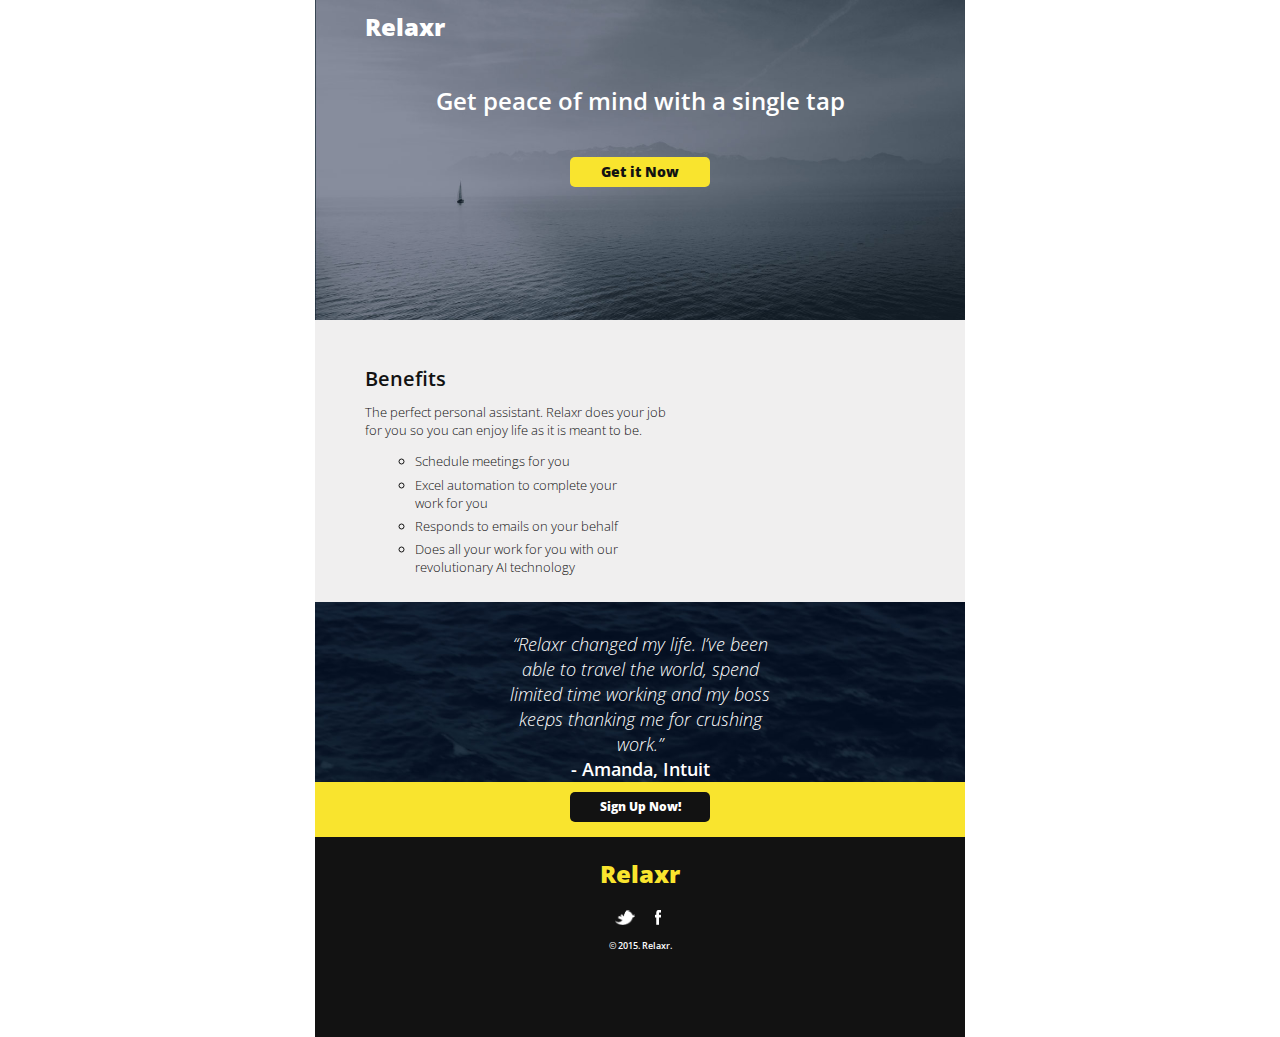
==== index.html @ c12b8740 "Merge 678881523fa422f9c70d42e2203b3034ba9e5362 into c8526a8deaacdb522e5622380064e85f7f343d3c" ====
<!DOCTYPE html>
<html lang="en">
	<head>
    	<meta charset="utf-8">
    	<meta name="description" content="Your description goes here">
    	<meta name="keywords" content="one, two, three">

		<title>Relaxr</title>

		<!-- external CSS link -->
		<link rel="stylesheet" href="css/reset.css">
		<link rel="stylesheet" href="css/style.css">
		<link href='https://fonts.googleapis.com/css?family=Open+Sans:300,300italic,600,800' rel='stylesheet' type='text/css'>

	</head>
	<body>
		<div id="container">
			<header>
				<div class="logotop">Relaxr</div>
				<div class="tagline">Get peace of mind with a single tap</div>
				<div class="yellow">Get it Now</div>
			</header>
			<main>
				<div class="benefits">Benefits</div>
				<p>The perfect personal assistant. Relaxr does your job for you so you can enjoy life as it is meant to be.</p>
				<ul>
					<li>Schedule meetings for you</li>
					<li>Excel automation to complete your work for you</li>
					<li>Responds to emails on your behalf</li>
					<li>Does all your work for you with our revolutionary AI technology</li>
				</ul>
			</div>
				<div class="testimonial">
					<div class="quote">
					“Relaxr changed my life. I’ve been able to travel the world, spend limited time working and my boss keeps thanking me for crushing work.”
					</div>
					<div class="credit">- Amanda, Intuit
					</div>
				</div>
				<div class="cta">
					<div class="endbutton">Sign Up Now!</div>
				</div>
			</main>
			<footer>
				<div class="logobottom">Relaxr</div>
				<div class="social">
					<img class="fb" src="./images/twitter.png">
					<img class="tw" src="./images/facebook.png">
				</div>
				<div class="copyright">
					&copy; 2015. Relaxr.
				</div>
			</footer>
		</div><!-- #container -->
	</body>
</html>
---- css/style.css ----
/*
Project Name: Relaxr homepage
Client: George Kokkinidis
Developer @GA in NYC
*/


/******************************************
/* SETUP
/*******************************************/

/* Box Model Hack */
* {
     -moz-box-sizing: border-box; /* Firexfox */
     -webkit-box-sizing: border-box; /* Safari/Chrome/iOS/Android */
     box-sizing: border-box; /* IE */
}

/* Clear fix hack */
.clearfix:after {
     content: ".";
     display: block;
     clear: both;
     visibility: hidden;
     line-height: 0;
     height: 0;
}

.clear {
  clear: both;
}

.alignright {
  float: right;
  padding: 0 0 10px 10px; /* note the padding around a right floated image */
}

.alignleft {
  float: left;
  padding: 0 10px 10px 0; /* note the padding around a left floated image */
}

/******************************************
/* BASE STYLES
/*******************************************/

body {
  margin: auto;
  width: 650px;
  color: #000;
  font-size: 12px;
  line-height: 1.4;
  font-family: 'Open sans', Helvetica, Arial, sans-serif;

}


/******************************************
/* LAYOUT
/*******************************************/

/* Center the container */
#container {
  width: 650px;
  margin: auto;
  height: 500px;
}

header {
width: 650px;
height: 320px;
margin: auto;
padding-top: 10px;
padding-left: 50px;
padding-right: 50px;
background: url(../images/header_bg.jpg) no-repeat center top rgb(134,141,157);
background-size: cover;
float:left;
}

.logotop {
  color: white;
  font-size: 24px;
  font-weight: 800;
  margin-bottom: 40px;
}

.tagline {
  font-size: 24px;
  font-weight: 600;
  color: white;
  text-align: center;
}

.yellow {
  height: 30px;
  width: 140px;
  padding-top: 5px;
  margin-top: 40px;
  margin-left: auto;
  margin-right: auto;
  font-size: 14px;
  font-weight: 800;
  color: #121212;
  text-align: center;
  border-radius: 5px;
  background-color: #f9e42e;
}

main {
  clear: both;
  float: left;
  padding-left: 50px;
  padding-right: 50px;
  width: 650px;
  background-color: #f0efef;
}

.benefits {
  font-weight: 600;
  font-size: 20px;
  color: #121212;
  margin-top: 45px;
}

p {
  font-weight: 300;
  font-size: 13px;
  color: #121212;
  margin-top: 10px;
  width: 320px;
}

ul {
  margin-top: 10px;
  padding-left: 50px;
  padding-right: 20px;
  list-style-type: circle;
  font-weight: 300;
  font-size: 13px;
  color: #121212;
  width: 300px;
  margin-bottom: 25px;
}

li {
  margin-bottom: 5px;
}

.testimonial {
  margin-top: 20px;
  height: 180px;
  width: 650px;
  background: url(../images/testimonial_bg.jpg) no-repeat center top rgba(134,141,157, .5);
  background-size: cover;
  clear: both;
  padding-top: 30px;
}

.quote {
  color: white;
  font-weight: 300;
  font-style: italic;
  margin-left: auto;
  margin-right: auto;
  padding-left: 180px;
  padding-right: 180px;
  font-size: 18px;
  text-align: center;
}

.credit {
  font-size: 18px;
  font-weight: 600;
  color: white;
  font-weight: 600;
  margin-left: auto;
  margin-right: auto;
  padding-left: 150px;
  padding-right: 150px;
  text-align: center;
}

.cta {
  background-color: #f9e42e;
  height: 55px;
  width: 650px;
  padding-top: 10px;
}

.endbutton {
  height: 30px;
  width: 140px;
  padding-top: 7px;
  margin-left: auto;
  margin-right: auto;
  font-size: 12px;
  font-weight: 800;
  color: white;
  text-align: center;
  border-radius: 5px;
  background-color: #121212;
}

footer {
  height: 200px;
  padding-left: 50px;
  padding-right: 50px;
  clear: both;
  background-color: #121212;
  width: 650px;
  margin-top: 0px;
  padding-top: 20px;
}

.logobottom {
  margin-top: 0px;
  color: #f9e42e;
  font-size: 24px;
  font-weight: 800;
  text-align: center;
  margin-bottom: 20px;
}

.social {
  padding-left: 250px;
  margin-bottom: 10px;
  height: 20px;
}

.fb {
  height: 15px;
  clear: both;
  float: left;
  margin-right: 20px;
}

.tw {
  height: 15px;
  float: left;
}

.copyright {
  font-size: 9px;
  font-weight: 600;
  text-align: center;
  color: white;
}

/******************************************
/* ADDITIONAL STYLES
/*******************************************/
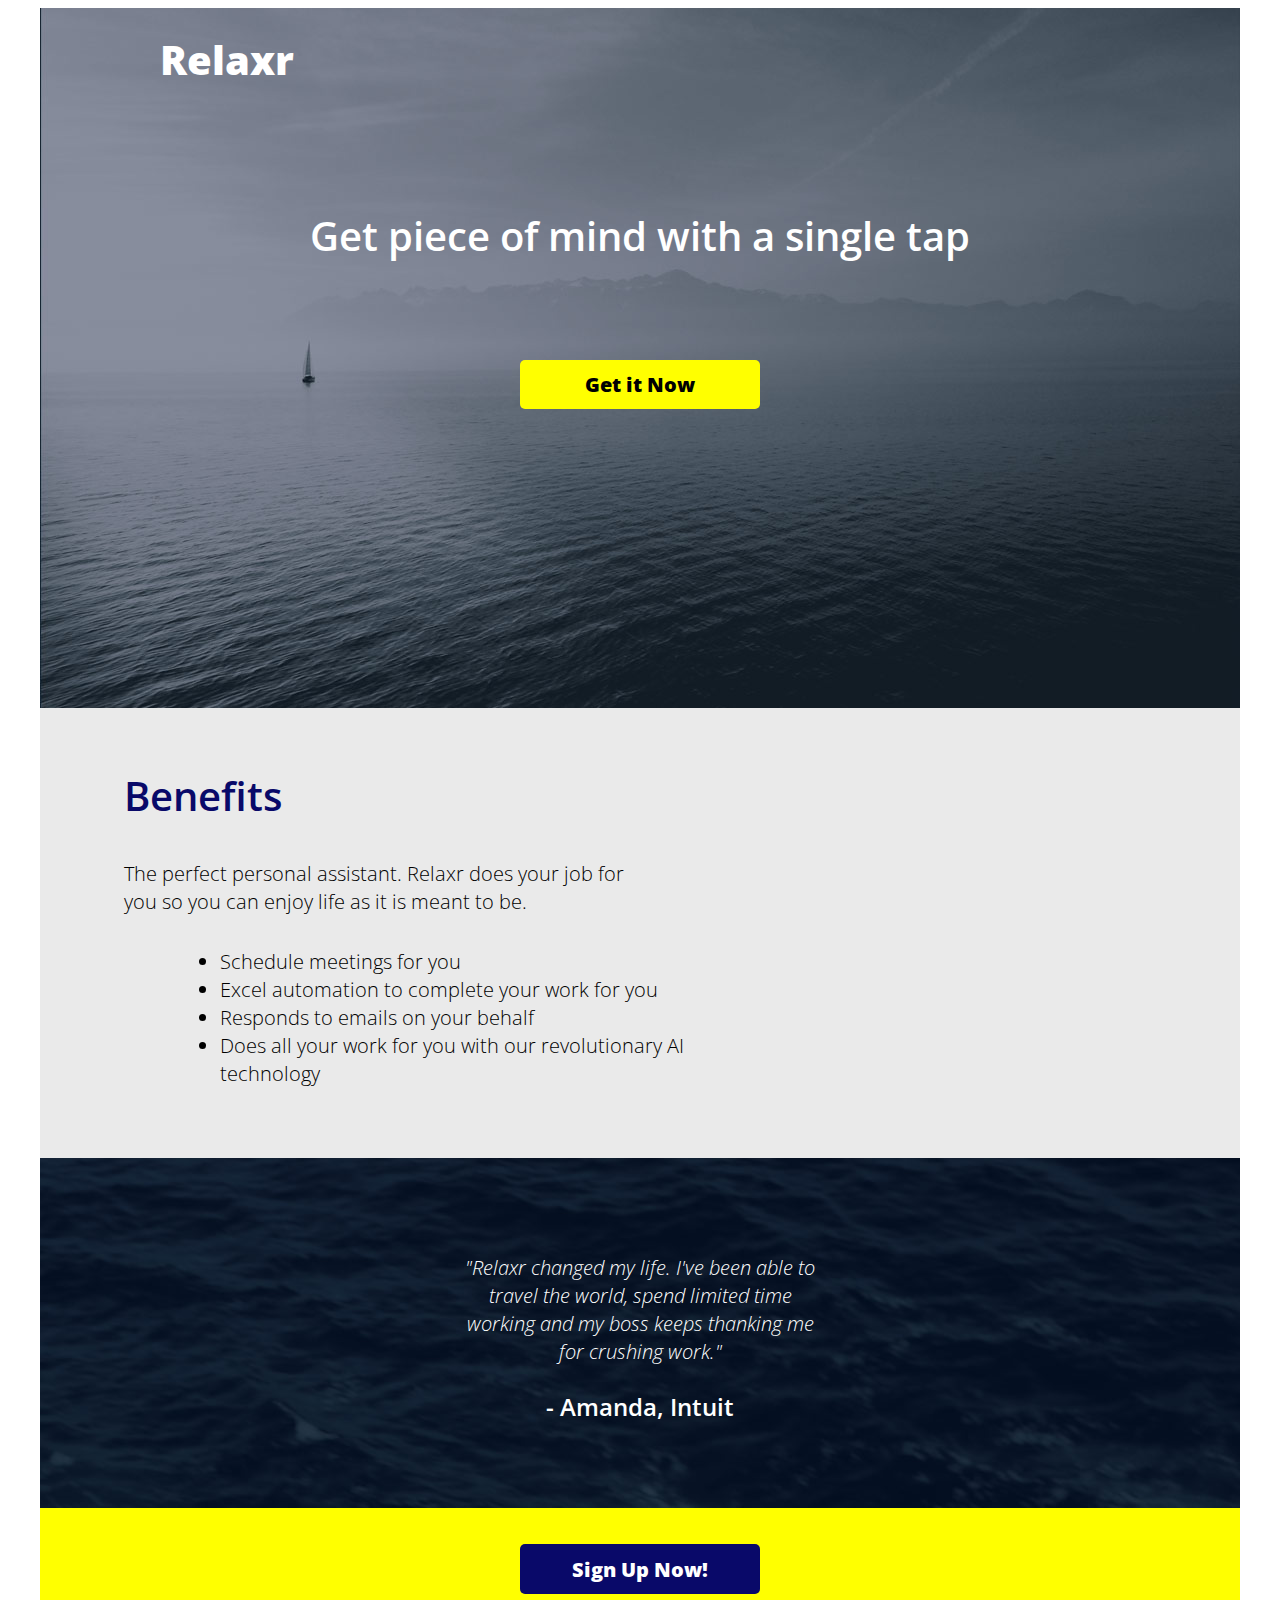
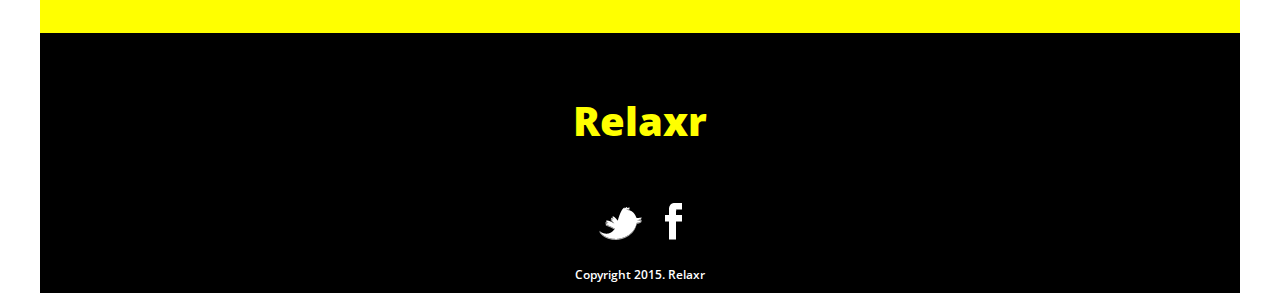
==== commit a8e9ec21: "Merge 36dce7aa01d36341e948468034448a0dd1662adb into c8526a8deaacdb522e5622380064e85f7f343d3c" ====
--- a/index.html
+++ b/index.html
@@ -1,56 +1,70 @@
 <!DOCTYPE html>
-<html lang="en">
-	<head>
-    	<meta charset="utf-8">
-    	<meta name="description" content="Your description goes here">
-    	<meta name="keywords" content="one, two, three">
+    <html>
+    <head>
+        <title>Relaxr Landing Page</title>
+        <link href='https://fonts.googleapis.com/css?family=Open+Sans:400,300,300italic,600,800' rel='stylesheet' type='text/css'>
+        <link rel="stylesheet" href="css/reset.css">
+        <link rel="stylesheet" type="text/css" href="css/style.css">
+    </head>
 
-		<title>Relaxr</title>
+    <body>
+        <div class="container">
+            
+            <div class="container1">
 
-		<!-- external CSS link -->
-		<link rel="stylesheet" href="css/reset.css">
-		<link rel="stylesheet" href="css/style.css">
-		<link href='https://fonts.googleapis.com/css?family=Open+Sans:300,300italic,600,800' rel='stylesheet' type='text/css'>
+                <header>Relaxr</header>
 
-	</head>
-	<body>
-		<div id="container">
-			<header>
-				<div class="logotop">Relaxr</div>
-				<div class="tagline">Get peace of mind with a single tap</div>
-				<div class="yellow">Get it Now</div>
-			</header>
-			<main>
-				<div class="benefits">Benefits</div>
-				<p>The perfect personal assistant. Relaxr does your job for you so you can enjoy life as it is meant to be.</p>
-				<ul>
-					<li>Schedule meetings for you</li>
-					<li>Excel automation to complete your work for you</li>
-					<li>Responds to emails on your behalf</li>
-					<li>Does all your work for you with our revolutionary AI technology</li>
-				</ul>
-			</div>
-				<div class="testimonial">
-					<div class="quote">
-					“Relaxr changed my life. I’ve been able to travel the world, spend limited time working and my boss keeps thanking me for crushing work.”
-					</div>
-					<div class="credit">- Amanda, Intuit
-					</div>
-				</div>
-				<div class="cta">
-					<div class="endbutton">Sign Up Now!</div>
-				</div>
-			</main>
-			<footer>
-				<div class="logobottom">Relaxr</div>
-				<div class="social">
-					<img class="fb" src="./images/twitter.png">
-					<img class="tw" src="./images/facebook.png">
-				</div>
-				<div class="copyright">
-					&copy; 2015. Relaxr.
-				</div>
-			</footer>
-		</div><!-- #container -->
-	</body>
+                <div class="motto">Get piece of mind with a single tap</div>
+
+                <button class="button1">Get it Now</button>
+
+            </div><!-- #container -->
+
+            <div class="container2">
+
+                <div class="title2">Benefits</div>
+
+                <div class="caption">
+                    The perfect personal assistant. Relaxr does your job for you so you can enjoy life as it is meant to be.
+                </div>
+
+                <ul>
+                    <li>Schedule meetings for you</li>
+                    <li>Excel automation to complete your work for you</li>
+                    <li>Responds to emails on your behalf</li>
+                    <li>Does all your work for you with our revolutionary AI technology</li>
+                </ul>   
+
+            </div>
+
+            <div class="container3">
+
+                <div id="quote">
+                    "Relaxr changed my life. I've been able to travel the world, spend limited time working and my boss keeps thanking me for crushing work."
+                </div>
+
+                <div class="citation">- Amanda, Intuit</div>
+
+            </div>
+
+
+            <div class="container4">
+                
+                <button class="button2">Sign Up Now!</button>
+
+            </div>
+
+            <div class="title3">Relaxr</div>
+
+            <footer>
+                <img class="logos" src="images/twitter.png">
+                <img class="logos" src="images/facebook.png">
+                <p>Copyright 2015. Relaxr</p>
+            </footer>
+
+
+
+        </div>
+
+    </body>
 </html>--- a/css/style.css
+++ b/css/style.css
@@ -1,256 +1,147 @@
-/*
-Project Name: Relaxr homepage
-Client: George Kokkinidis
-Developer @GA in NYC
-*/
-
-
-/******************************************
-/* SETUP
-/*******************************************/
-
-/* Box Model Hack */
-* {
-     -moz-box-sizing: border-box; /* Firexfox */
-     -webkit-box-sizing: border-box; /* Safari/Chrome/iOS/Android */
-     box-sizing: border-box; /* IE */
+body {
+	 font-size: 12px;
+	 line-height: 1.4;
+	 font-family: 'Open Sans', sans-serif;
 }
 
-/* Clear fix hack */
-.clearfix:after {
-     content: ".";
-     display: block;
-     clear: both;
-     visibility: hidden;
-     line-height: 0;
-     height: 0;
+.container {
+	width: 1200px;
+	margin: auto;
+/*	height: 500px;*/
 }
 
-.clear {
-  clear: both;
+.container1 {
+	background: url(../images/header_bg.jpg) no-repeat center top rgb(134,141,157);
+	/*  overflow: auto;*/
+	height: 700px;
 }
 
-.alignright {
-  float: right;
-  padding: 0 0 10px 10px; /* note the padding around a right floated image */
+header {
+	color: white;
+	font-size: 40px;
+	font-weight: 800; 
+	margin-left: 10%;
+	padding-top: 2%;
 }
 
-.alignleft {
-  float: left;
-  padding: 0 10px 10px 0; /* note the padding around a left floated image */
+.motto {
+	color: white;
+	font-size: 40px;
+	font-weight: 600; 
+	text-align: center;
+	margin-top: 10%;
 }
 
-/******************************************
-/* BASE STYLES
-/*******************************************/
+.button1 {
+	background: yellow;
+	font-size: 20px;
+	font-family: 'Open Sans', sans-serif;
+	font-weight: 800;
+	text-align: center;
+	margin-top: 8%;
+	margin-left: 40%;
+	padding: 7px 25px;
+	border: none;
+	border-radius: 5px;
+	width: 20%;
+	height: 7%;
+}
 
-body {
-  margin: auto;
-  width: 650px;
-  color: #000;
-  font-size: 12px;
-  line-height: 1.4;
-  font-family: 'Open sans', Helvetica, Arial, sans-serif;
+.container2 {
+	background-color: #EAEAEA;
+	height: 450px;
+}
 
+.title2 {
+	color: #090969;
+	font-size: 40px;
+	font-weight: 600; 
+	padding-top: 5%;
+	padding-left: 7%;	
+}
+
+.caption {
+	font-size: 20px;
+	font-weight: 300; 
+	padding-top: 3%;
+	padding-left: 7%;	
+	width: 42%;
+}
+
+ul {
+	font-size: 20px;
+	font-weight: 300; 
+	padding-top: 1%;
+	padding-left: 15%;	
+	width: 42%;
+	list-style-type: disc;
 }
 
 
-/******************************************
-/* LAYOUT
-/*******************************************/
-
-/* Center the container */
-#container {
-  width: 650px;
-  margin: auto;
-  height: 500px;
+.container3 {
+	background: url(../images/testimonial_bg.jpg) no-repeat center top rgb(134,141,157);
+	height: 350px;
 }
 
-header {
-width: 650px;
-height: 320px;
-margin: auto;
-padding-top: 10px;
-padding-left: 50px;
-padding-right: 50px;
-background: url(../images/header_bg.jpg) no-repeat center top rgb(134,141,157);
-background-size: cover;
-float:left;
+#quote {
+	color: white;
+	font-size: 20px;
+	font-weight: 300;
+	text-align: center;
+	padding-top: 8%;
+	width: 30%;
+	margin: auto;
+	font-style: italic;
 }
 
-.logotop {
-  color: white;
-  font-size: 24px;
-  font-weight: 800;
-  margin-bottom: 40px;
+.citation {
+	padding-top: 2%;
+	color: white;
+	font-size: 24px;
+	font-weight: 600;
+	margin: auto;
+	width: 30%;
+	text-align: center;
 }
 
-.tagline {
-  font-size: 24px;
-  font-weight: 600;
-  color: white;
-  text-align: center;
+.container4 {
+	background-color: yellow;
+	height: 125px;
 }
 
-.yellow {
-  height: 30px;
-  width: 140px;
-  padding-top: 5px;
-  margin-top: 40px;
-  margin-left: auto;
-  margin-right: auto;
-  font-size: 14px;
-  font-weight: 800;
-  color: #121212;
-  text-align: center;
-  border-radius: 5px;
-  background-color: #f9e42e;
+.button2 {
+	color: white;
+	background: #090969;
+	font-size: 20px;
+	font-family: 'Open Sans', sans-serif;
+	font-weight: 800;
+	text-align: center;
+	border: none;
+	border-radius: 5px;
+	width: 20%;
+	height: 40%;
+	margin: 3% 40%;
 }
 
-main {
-  clear: both;
-  float: left;
-  padding-left: 50px;
-  padding-right: 50px;
-  width: 650px;
-  background-color: #f0efef;
-}
-
-.benefits {
-  font-weight: 600;
-  font-size: 20px;
-  color: #121212;
-  margin-top: 45px;
-}
-
-p {
-  font-weight: 300;
-  font-size: 13px;
-  color: #121212;
-  margin-top: 10px;
-  width: 320px;
-}
-
-ul {
-  margin-top: 10px;
-  padding-left: 50px;
-  padding-right: 20px;
-  list-style-type: circle;
-  font-weight: 300;
-  font-size: 13px;
-  color: #121212;
-  width: 300px;
-  margin-bottom: 25px;
-}
-
-li {
-  margin-bottom: 5px;
-}
-
-.testimonial {
-  margin-top: 20px;
-  height: 180px;
-  width: 650px;
-  background: url(../images/testimonial_bg.jpg) no-repeat center top rgba(134,141,157, .5);
-  background-size: cover;
-  clear: both;
-  padding-top: 30px;
-}
-
-.quote {
-  color: white;
-  font-weight: 300;
-  font-style: italic;
-  margin-left: auto;
-  margin-right: auto;
-  padding-left: 180px;
-  padding-right: 180px;
-  font-size: 18px;
-  text-align: center;
-}
-
-.credit {
-  font-size: 18px;
-  font-weight: 600;
-  color: white;
-  font-weight: 600;
-  margin-left: auto;
-  margin-right: auto;
-  padding-left: 150px;
-  padding-right: 150px;
-  text-align: center;
-}
-
-.cta {
-  background-color: #f9e42e;
-  height: 55px;
-  width: 650px;
-  padding-top: 10px;
-}
-
-.endbutton {
-  height: 30px;
-  width: 140px;
-  padding-top: 7px;
-  margin-left: auto;
-  margin-right: auto;
-  font-size: 12px;
-  font-weight: 800;
-  color: white;
-  text-align: center;
-  border-radius: 5px;
-  background-color: #121212;
+.title3 {
+	height: 100px;
+	background-color: black;
+	color: yellow;
+	font-weight: 800;
+	font-size: 40px;
+	padding-top: 5%;
+	text-align: center;
 }
 
 footer {
-  height: 200px;
-  padding-left: 50px;
-  padding-right: 50px;
-  clear: both;
-  background-color: #121212;
-  width: 650px;
-  margin-top: 0px;
-  padding-top: 20px;
+	height: 100px;
+	background-color: black;
+/*	padding-left: 45%;*/
+	color: white;
+	font-weight: 600;
+	text-align: center;
 }
 
-.logobottom {
-  margin-top: 0px;
-  color: #f9e42e;
-  font-size: 24px;
-  font-weight: 800;
-  text-align: center;
-  margin-bottom: 20px;
+.logos {
+	margin: 10px;
 }
-
-.social {
-  padding-left: 250px;
-  margin-bottom: 10px;
-  height: 20px;
-}
-
-.fb {
-  height: 15px;
-  clear: both;
-  float: left;
-  margin-right: 20px;
-}
-
-.tw {
-  height: 15px;
-  float: left;
-}
-
-.copyright {
-  font-size: 9px;
-  font-weight: 600;
-  text-align: center;
-  color: white;
-}
-
-/******************************************
-/* ADDITIONAL STYLES
-/*******************************************/
-
-
-
-
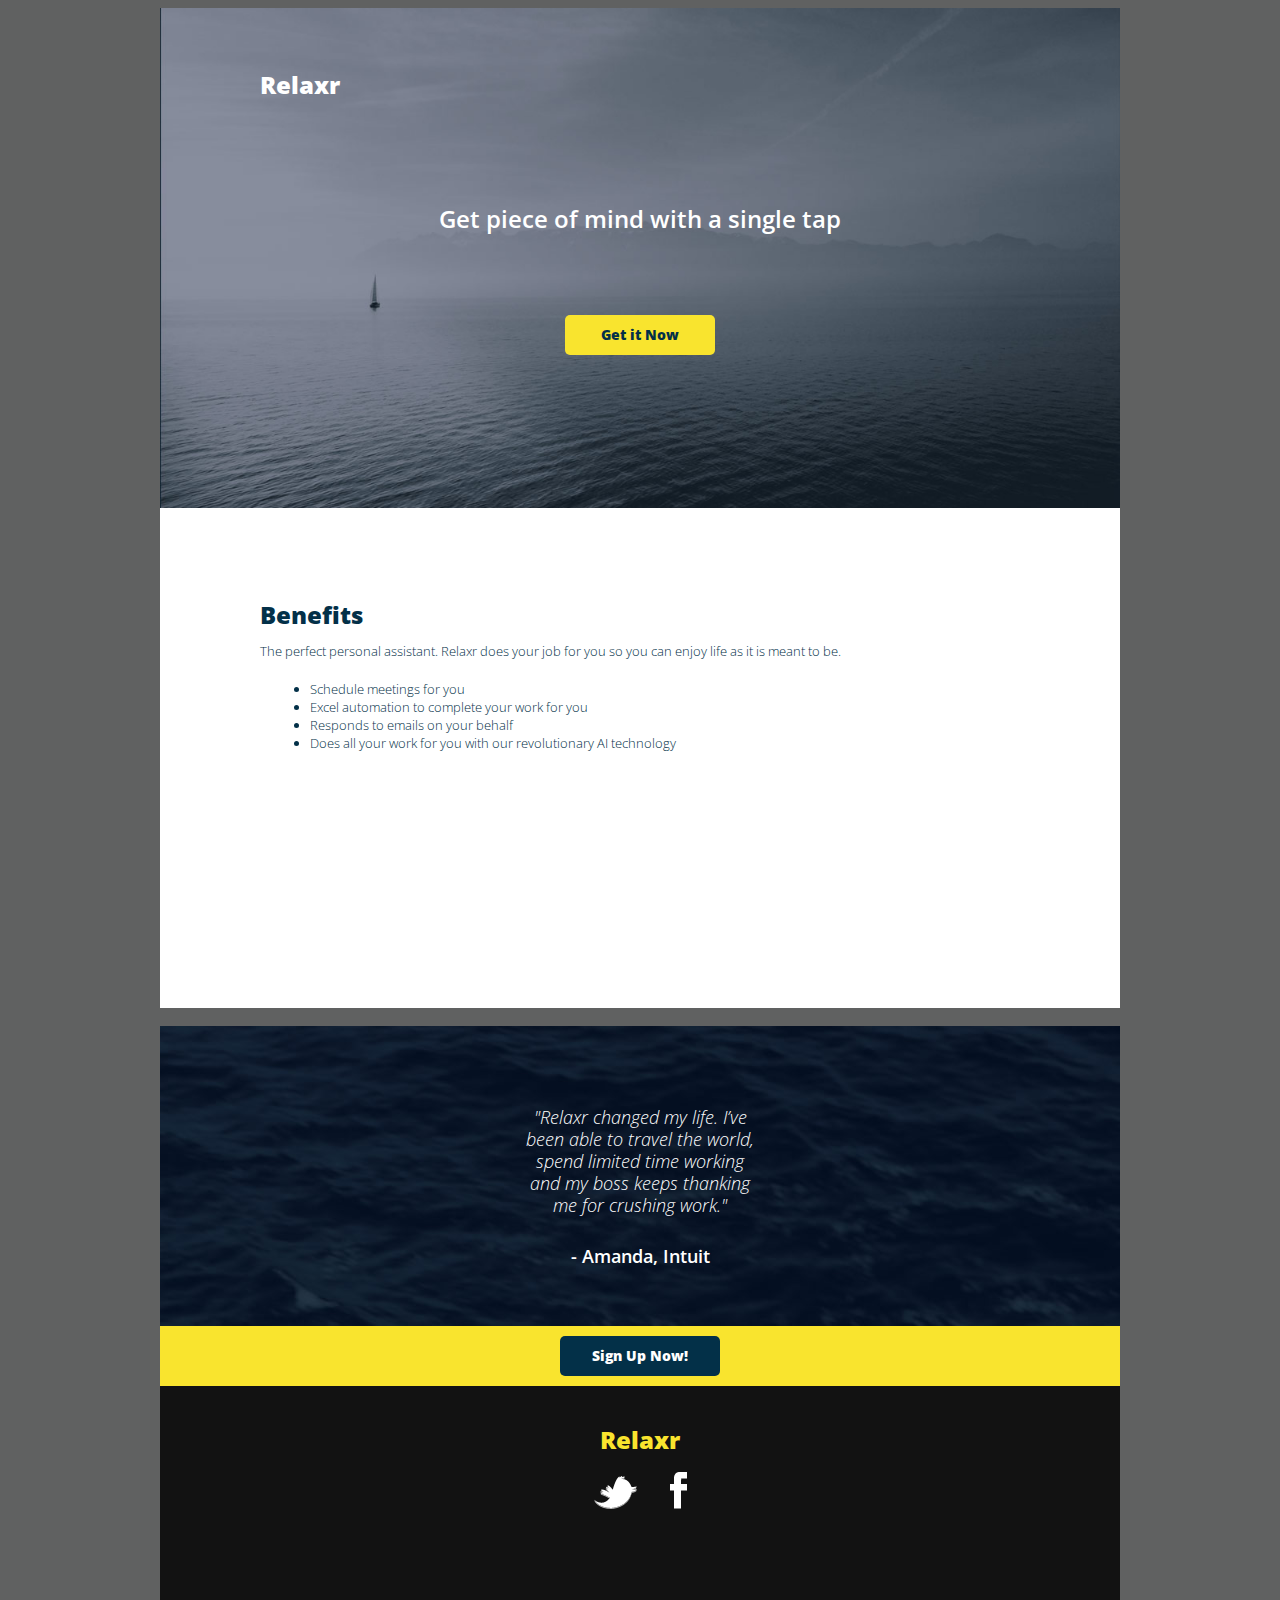
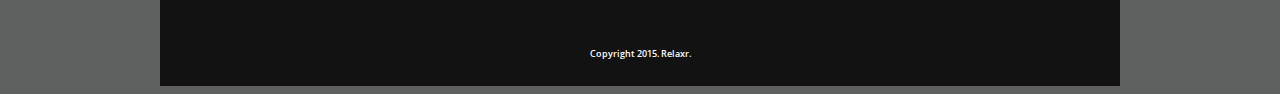
==== commit aa18354e: "don't need class container, move style to header in css" ====
--- a/index.html
+++ b/index.html
@@ -1,70 +1,65 @@
 <!DOCTYPE html>
-    <html>
-    <head>
-        <title>Relaxr Landing Page</title>
-        <link href='https://fonts.googleapis.com/css?family=Open+Sans:400,300,300italic,600,800' rel='stylesheet' type='text/css'>
-        <link rel="stylesheet" href="css/reset.css">
-        <link rel="stylesheet" type="text/css" href="css/style.css">
-    </head>
+<html lang="en">
+	<head>
+    	<meta charset="utf-8">
+    	<meta name="description" content="Your description goes here">
+    	<meta name="keywords" content="one, two, three">
 
-    <body>
-        <div class="container">
-            
-            <div class="container1">
+		<title>Blank Template</title>
 
-                <header>Relaxr</header>
+		<!-- external CSS link -->
+		<link href='https://fonts.googleapis.com/css?family=Open+Sans:light,lightitalic300,semibold,extrabold' rel='stylesheet' type='text/css'>
+		<link rel="stylesheet" href="css/reset.css">
+		<link rel="stylesheet" href="css/style.css">
 
-                <div class="motto">Get piece of mind with a single tap</div>
+	</head>
+	<body>
+		
+		<header>
+			<h1>Relaxr</h1>
+			<h2>Get piece of mind with a single tap</h2>
+			<h3>Get it Now</h3>	
+		</header>
+		
 
-                <button class="button1">Get it Now</button>
+		<div class="mid-section">
+				<h1>Benefits</h1>
+				<p>
+					The perfect personal assistant. Relaxr does your job for you so you can enjoy life as it is meant to be.
+				</p>
 
-            </div><!-- #container -->
+				<ul>
+					<li>Schedule meetings for you</li>
+					<li>Excel automation to complete your work for you</li>
+					<li>Responds to emails on your behalf</li>
+					<li>Does all your work for you with our revolutionary AI technology</li>
+				</ul>
+			</div>
 
-            <div class="container2">
-
-                <div class="title2">Benefits</div>
-
-                <div class="caption">
-                    The perfect personal assistant. Relaxr does your job for you so you can enjoy life as it is meant to be.
-                </div>
-
-                <ul>
-                    <li>Schedule meetings for you</li>
-                    <li>Excel automation to complete your work for you</li>
-                    <li>Responds to emails on your behalf</li>
-                    <li>Does all your work for you with our revolutionary AI technology</li>
-                </ul>   
-
-            </div>
-
-            <div class="container3">
-
-                <div id="quote">
-                    "Relaxr changed my life. I've been able to travel the world, spend limited time working and my boss keeps thanking me for crushing work."
-                </div>
-
-                <div class="citation">- Amanda, Intuit</div>
-
-            </div>
+		<div class="bottom-picture">
+			<p>
+				"Relaxr changed my life. I’ve been able to travel the world, spend limited time working and my boss keeps thanking me for crushing work."
+			</p>
+			<h2>- Amanda, Intuit</h2>
+		</div>
 
 
-            <div class="container4">
-                
-                <button class="button2">Sign Up Now!</button>
+		<div class="sign-up">
+				<div class="sign-up-botton">
+					Sign Up Now!	
+				</div>
+		</div>
 
-            </div>
+		<footer>
 
-            <div class="title3">Relaxr</div>
+				<h1>Relaxr</h1>
 
-            <footer>
-                <img class="logos" src="images/twitter.png">
-                <img class="logos" src="images/facebook.png">
-                <p>Copyright 2015. Relaxr</p>
-            </footer>
+				<img src="images/twitter.png" />
+				<img src="images/facebook.png" />
+				<br>
+					<p>Copyright 2015. Relaxr.<!-- &copy; Footer Goes Here -->
+			
+		</footer>
 
-
-
-        </div>
-
-    </body>
+	</body>
 </html>--- a/css/style.css
+++ b/css/style.css
@@ -1,147 +1,253 @@
+/*
+Project Name: Blank Template
+Client: Your Client
+Author: Your Name
+Developer @GA in NYC
+*/
+
+
+/******************************************
+/* SETUP
+/*******************************************/
+
+/* Box Model Hack */
+* {
+     -moz-box-sizing: border-box; /* Firexfox */
+     -webkit-box-sizing: border-box; /* Safari/Chrome/iOS/Android */
+     box-sizing: border-box; /* IE */
+}
+
+/* Clear fix hack */
+.clearfix:after {
+     content: ".";
+     display: block;
+     clear: both;
+     visibility: hidden;
+     line-height: 0;
+     height: 0;
+}
+
+.clear {
+  clear: both;
+}
+
+.alignright {
+  float: right;
+  padding: 0 0 10px 10px; /* note the padding around a right floated image */
+}
+
+.alignleft {
+  float: left;
+  padding: 0 10px 10px 0; /* note the padding around a left floated image */
+}
+
+/******************************************
+/* BASE STYLES
+/*******************************************/
+
 body {
-	 font-size: 12px;
-	 line-height: 1.4;
-	 font-family: 'Open Sans', sans-serif;
-}
-
-.container {
-	width: 1200px;
-	margin: auto;
-/*	height: 500px;*/
-}
-
-.container1 {
-	background: url(../images/header_bg.jpg) no-repeat center top rgb(134,141,157);
-	/*  overflow: auto;*/
-	height: 700px;
-}
+  color: #fff;
+  font-size: 12px;
+  line-height: 1.4;
+  font-family: 'Open Sans', sans-serif;
+  /*background: url(../images/header_bg.jpg) no-repeat center top rgb(134,141,157);
+  background-size: cover;*/
+  background-color: #606161;
+}
+
+h1 {
+  color: #fff;
+  margin: 0;
+  padding: 60px 0 80px 100px;
+  font-weight: 800;
+  font-size: 24px;
+}
+
+h2 {
+  text-align: center;
+  font-weight: 600;
+  font-size: 24px;
+}
+
+h3 {
+  color: #033048;
+  margin-top: 80px;
+  margin-left: auto;
+  margin-right: auto;
+  text-align: center;
+  font-weight: 800;
+  font-size: 14px;
+  background-color: #f9e42e;
+  width: 150px;
+  padding: 10px;
+  border-radius: 5px;
+}
+
+img {
+  padding: 15px;
+  width:;
+}
+
+div.mid-section > h1 {
+  color: #033048;
+  margin: 0;
+  padding: 90px 0 0px 100px;
+  font-weight: 800;
+  font-size: 24px;
+}
+
+div.mid-section > p {
+  color: #033048;
+  margin: 0;
+  padding: 10px 0 0px 100px;
+  font-weight: 300;
+  font-size: 13px;
+}
+
+div.mid-section > ul {
+  color: #033048;
+  margin: 0;
+  padding: 20px 0 20px 150px;
+  font-weight: 300;
+  font-size: 13px;
+}
+
+li {
+  list-style: disc;
+}
+
+div.bottom-picture > p {
+  font-weight: 300;
+  font-size: 18px;
+  font-style: italic;
+  padding: 80px 360px 0 360px;
+  line-height: 22px;
+}
+
+div.bottom-picture > h2 {
+  font-weight: 600;
+  font-size: 18px;
+  padding-top: 10px;
+}
+
+div.sign-up h3 {
+  color: #fff;
+  margin-top: 0;
+  margin-left: auto;
+  margin-right: auto;
+  text-align: center;
+  font-weight: 800;
+  font-size: 14px;
+  background-color: #033048;
+  width: 150px;
+  padding: 10px;
+  border-radius: 5px;
+}
+
+footer > h1 {
+  font-weight: 800;
+  font-size: 24px;
+  padding: 37px 0 0 0;
+  color: #f9e42e;
+}
+
+footer > p {
+  font-weight: 600;
+  font-size: 9px;
+  margin-top: 120px;
+}
+
+
+
+
+/******************************************
+/* LAYOUT
+/*******************************************/
+
+/* Center the container */
+
+/*.container {
+  background: url(../images/header_bg.jpg) no-repeat center top rgb(134,141,157);
+  background-size: cover;
+  width: 960px;
+  margin: auto;
+  height: 500px;
+
+  /*width: 100%;
+  margin: 0;
+  height: 700px;
+}*/
 
 header {
-	color: white;
-	font-size: 40px;
-	font-weight: 800; 
-	margin-left: 10%;
-	padding-top: 2%;
-}
-
-.motto {
-	color: white;
-	font-size: 40px;
-	font-weight: 600; 
-	text-align: center;
-	margin-top: 10%;
-}
-
-.button1 {
-	background: yellow;
-	font-size: 20px;
-	font-family: 'Open Sans', sans-serif;
-	font-weight: 800;
-	text-align: center;
-	margin-top: 8%;
-	margin-left: 40%;
-	padding: 7px 25px;
-	border: none;
-	border-radius: 5px;
-	width: 20%;
-	height: 7%;
-}
-
-.container2 {
-	background-color: #EAEAEA;
-	height: 450px;
-}
-
-.title2 {
-	color: #090969;
-	font-size: 40px;
-	font-weight: 600; 
-	padding-top: 5%;
-	padding-left: 7%;	
-}
-
-.caption {
-	font-size: 20px;
-	font-weight: 300; 
-	padding-top: 3%;
-	padding-left: 7%;	
-	width: 42%;
-}
-
-ul {
-	font-size: 20px;
-	font-weight: 300; 
-	padding-top: 1%;
-	padding-left: 15%;	
-	width: 42%;
-	list-style-type: disc;
-}
-
-
-.container3 {
-	background: url(../images/testimonial_bg.jpg) no-repeat center top rgb(134,141,157);
-	height: 350px;
-}
-
-#quote {
-	color: white;
-	font-size: 20px;
-	font-weight: 300;
-	text-align: center;
-	padding-top: 8%;
-	width: 30%;
-	margin: auto;
-	font-style: italic;
-}
-
-.citation {
-	padding-top: 2%;
-	color: white;
-	font-size: 24px;
-	font-weight: 600;
-	margin: auto;
-	width: 30%;
-	text-align: center;
-}
-
-.container4 {
-	background-color: yellow;
-	height: 125px;
-}
-
-.button2 {
-	color: white;
-	background: #090969;
-	font-size: 20px;
-	font-family: 'Open Sans', sans-serif;
-	font-weight: 800;
-	text-align: center;
-	border: none;
-	border-radius: 5px;
-	width: 20%;
-	height: 40%;
-	margin: 3% 40%;
-}
-
-.title3 {
-	height: 100px;
-	background-color: black;
-	color: yellow;
-	font-weight: 800;
-	font-size: 40px;
-	padding-top: 5%;
-	text-align: center;
+  background: url(../images/header_bg.jpg) no-repeat center top rgb(134,141,157);
+  background-size: cover;
+  width: 960px;
+  margin: auto;
+  height: 500px;
 }
 
 footer {
-	height: 100px;
-	background-color: black;
-/*	padding-left: 45%;*/
-	color: white;
-	font-weight: 600;
-	text-align: center;
-}
-
-.logos {
-	margin: 10px;
-}
+  text-align: center;
+  background-color: #121212;
+  width: 960px;
+  height: 300px;
+  margin: auto;
+}
+
+.mid-section {
+  width: 960px;
+  height: 500px;
+  margin: auto;
+  background-color: #fff;
+}
+
+.bottom-picture {
+  width: 960px;
+  height: 300px;
+  margin: auto;
+  background: url(../images/testimonial_bg.jpg) no-repeat center top rgb(134,141,157);
+  font-weight: italic 300; 
+  text-align: center;
+  font-weight: 600;
+  font-size: 24px;
+}
+
+.sign-up {
+  width: 960px;
+  height: 60px;
+  margin-right: auto;
+  margin-left: auto;
+  background-color: #f9e42e;
+  overflow: auto;
+}
+
+.sign-up-botton {
+  color: #fff;
+  width: 160px;
+  height: 40px;
+  margin-top: 10px;
+  padding-top: 10px;
+  margin-left: auto;
+  margin-right: auto;
+  font-weight: 800;
+  font-size: 14px;
+  background-color: #033048;
+  border-radius: 5px;
+  text-align: center;
+}
+
+/*.footer {
+  text-align: center;
+  background-color: #121212;
+  width: 960px;
+  height: 300px;
+  margin: auto;
+}*/
+
+/******************************************
+/* ADDITIONAL STYLES
+/*******************************************/
+
+
+
+
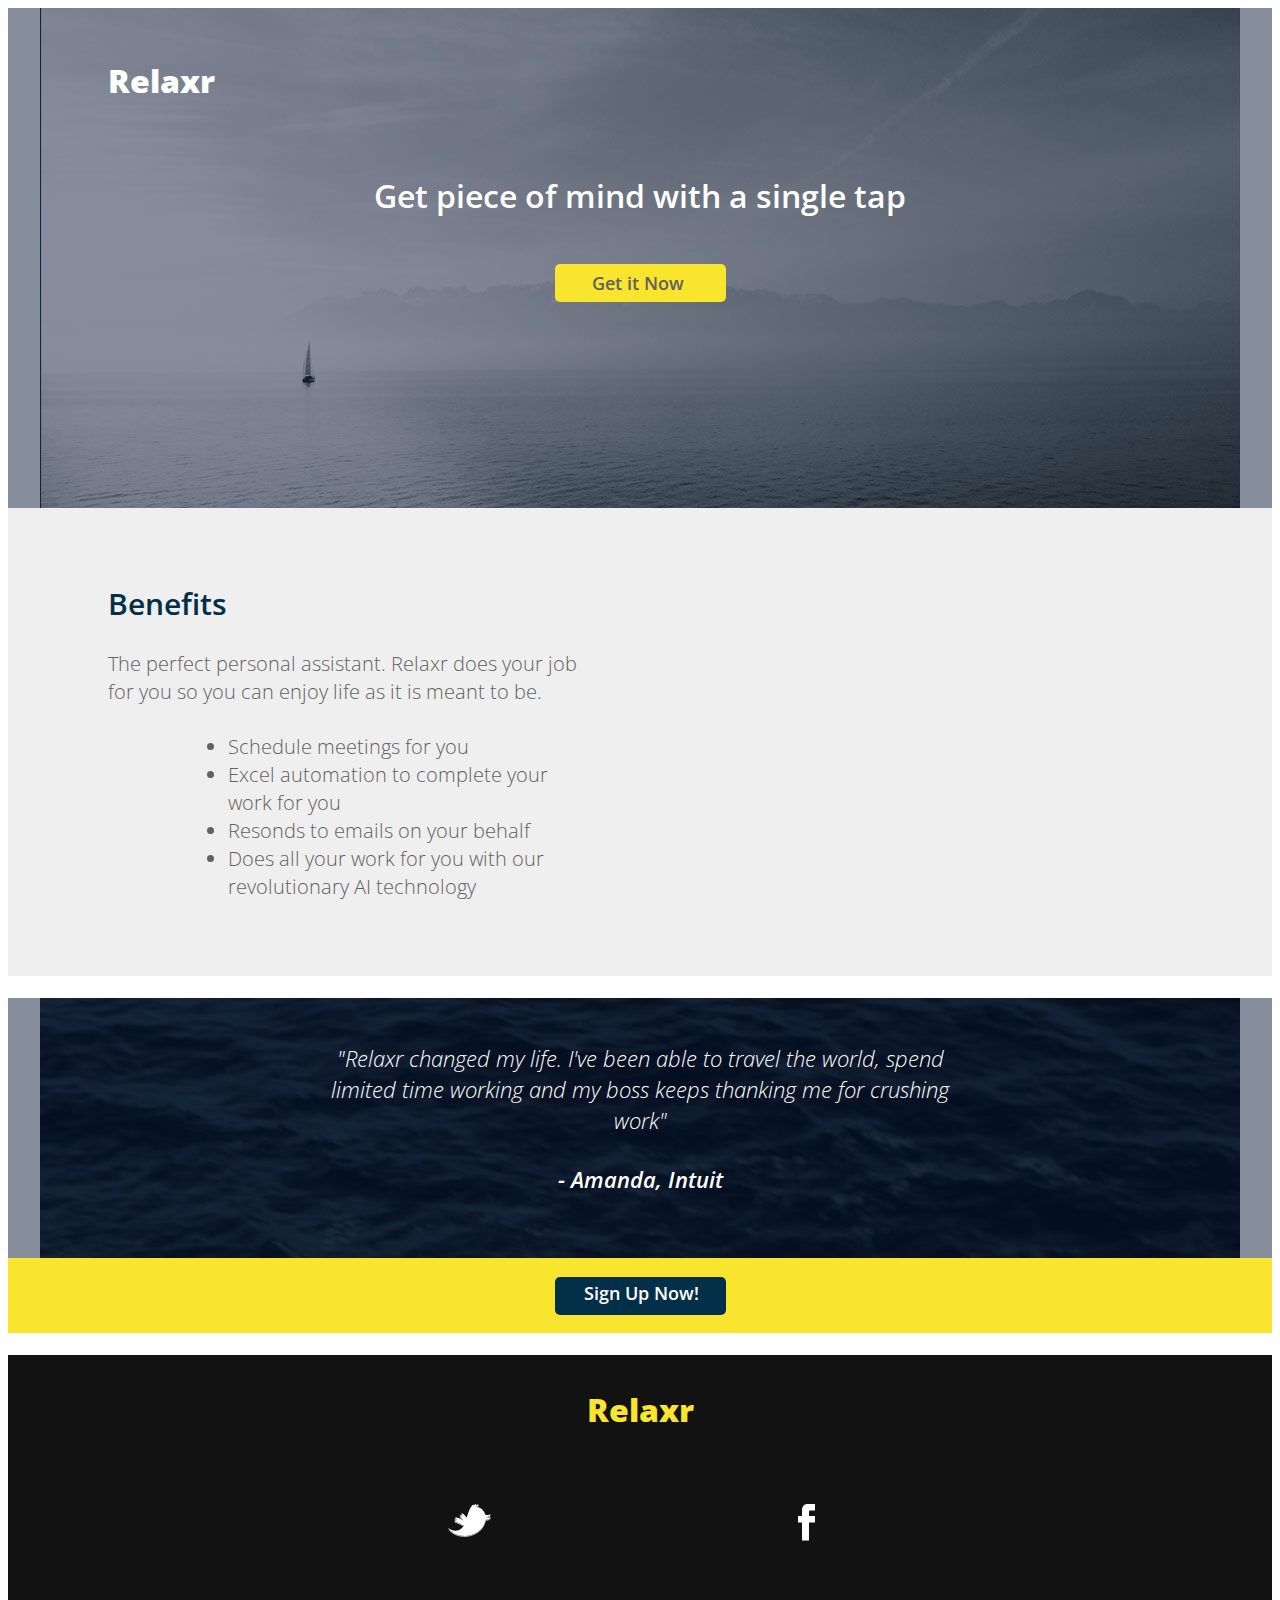
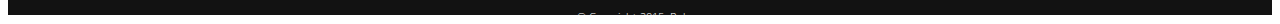
==== commit 94397ad2: "Merge ee851757fbed8412f90c186f0df9537f2557b4bd into c8526a8deaacdb522e5622380064e85f7f343d3c" ====
--- a/index.html
+++ b/index.html
@@ -2,64 +2,55 @@
 <html lang="en">
 	<head>
     	<meta charset="utf-8">
-    	<meta name="description" content="Your description goes here">
+    	<meta name="description" content="Relaxr Landing Page">
     	<meta name="keywords" content="one, two, three">
 
-		<title>Blank Template</title>
+		<title>Relaxr</title>
 
 		<!-- external CSS link -->
-		<link href='https://fonts.googleapis.com/css?family=Open+Sans:light,lightitalic300,semibold,extrabold' rel='stylesheet' type='text/css'>
+		<link href='https://fonts.googleapis.com/css?family=Open+Sans:800,300,300italic,600' rel='stylesheet' type='text/css'>
 		<link rel="stylesheet" href="css/reset.css">
 		<link rel="stylesheet" href="css/style.css">
 
 	</head>
 	<body>
-		
-		<header>
-			<h1>Relaxr</h1>
-			<h2>Get piece of mind with a single tap</h2>
-			<h3>Get it Now</h3>	
-		</header>
-		
-
-		<div class="mid-section">
+		<div id="container">
+			<header>
+				<h1>Relaxr</h1>
+				<h2>Get piece of mind with a single tap</h2>
+				<div class="getitnow">
+				Get it Now
+				</div>
+			</header>
+			<div class="benefits">
 				<h1>Benefits</h1>
-				<p>
-					The perfect personal assistant. Relaxr does your job for you so you can enjoy life as it is meant to be.
-				</p>
-
+				<p>The perfect personal assistant. Relaxr does your job for you so you can enjoy life as it is meant to be.</p>
 				<ul>
 					<li>Schedule meetings for you</li>
 					<li>Excel automation to complete your work for you</li>
-					<li>Responds to emails on your behalf</li>
+					<li>Resonds to emails on your behalf</li>
 					<li>Does all your work for you with our revolutionary AI technology</li>
 				</ul>
 			</div>
-
-		<div class="bottom-picture">
-			<p>
-				"Relaxr changed my life. I’ve been able to travel the world, spend limited time working and my boss keeps thanking me for crushing work."
-			</p>
-			<h2>- Amanda, Intuit</h2>
-		</div>
-
-
-		<div class="sign-up">
-				<div class="sign-up-botton">
-					Sign Up Now!	
+			<div class="testimonial">
+				<p id="testi">
+					"Relaxr changed my life. I've been able to travel the world, spend limited time working and my boss keeps thanking me for crushing work"
+				</p>
+				<p class="amanda">
+					- Amanda, Intuit
+				</p>
+			</div>
+			<div class="yellowpart">
+				<div class="signupbutton">
+					Sign Up Now!
 				</div>
-		</div>
-
-		<footer>
-
+			</div>
+			<footer>
 				<h1>Relaxr</h1>
-
-				<img src="images/twitter.png" />
-				<img src="images/facebook.png" />
-				<br>
-					<p>Copyright 2015. Relaxr.<!-- &copy; Footer Goes Here -->
-			
-		</footer>
-
+				<img src="images/twitter.png" class="twitter">
+				<img src="images/facebook.png" class="facebook">
+				<h4>&copy; Copyright 2015. Relaxr.</h4>
+			</footer>
+		</div><!-- #container -->
 	</body>
 </html>--- a/css/style.css
+++ b/css/style.css
@@ -1,7 +1,7 @@
 /*
-Project Name: Blank Template
-Client: Your Client
-Author: Your Name
+Project Name: Relaxr Landing Page
+Client: Relaxr
+Author: Kevin Riehl
 Developer @GA in NYC
 */
 
@@ -46,118 +46,13 @@
 /*******************************************/
 
 body {
-  color: #fff;
-  font-size: 12px;
-  line-height: 1.4;
-  font-family: 'Open Sans', sans-serif;
-  /*background: url(../images/header_bg.jpg) no-repeat center top rgb(134,141,157);
-  background-size: cover;*/
-  background-color: #606161;
-}
-
-h1 {
-  color: #fff;
-  margin: 0;
-  padding: 60px 0 80px 100px;
-  font-weight: 800;
-  font-size: 24px;
-}
-
-h2 {
-  text-align: center;
-  font-weight: 600;
-  font-size: 24px;
-}
-
-h3 {
-  color: #033048;
-  margin-top: 80px;
-  margin-left: auto;
-  margin-right: auto;
-  text-align: center;
-  font-weight: 800;
-  font-size: 14px;
-  background-color: #f9e42e;
-  width: 150px;
-  padding: 10px;
-  border-radius: 5px;
-}
-
-img {
-  padding: 15px;
-  width:;
-}
-
-div.mid-section > h1 {
-  color: #033048;
-  margin: 0;
-  padding: 90px 0 0px 100px;
-  font-weight: 800;
-  font-size: 24px;
-}
-
-div.mid-section > p {
-  color: #033048;
-  margin: 0;
-  padding: 10px 0 0px 100px;
-  font-weight: 300;
-  font-size: 13px;
-}
-
-div.mid-section > ul {
-  color: #033048;
-  margin: 0;
-  padding: 20px 0 20px 150px;
-  font-weight: 300;
-  font-size: 13px;
-}
-
-li {
-  list-style: disc;
-}
-
-div.bottom-picture > p {
-  font-weight: 300;
-  font-size: 18px;
-  font-style: italic;
-  padding: 80px 360px 0 360px;
-  line-height: 22px;
-}
-
-div.bottom-picture > h2 {
-  font-weight: 600;
-  font-size: 18px;
-  padding-top: 10px;
-}
-
-div.sign-up h3 {
-  color: #fff;
-  margin-top: 0;
-  margin-left: auto;
-  margin-right: auto;
-  text-align: center;
-  font-weight: 800;
-  font-size: 14px;
-  background-color: #033048;
-  width: 150px;
-  padding: 10px;
-  border-radius: 5px;
-}
-
-footer > h1 {
-  font-weight: 800;
-  font-size: 24px;
-  padding: 37px 0 0 0;
-  color: #f9e42e;
-}
-
-footer > p {
-  font-weight: 600;
-  font-size: 9px;
-  margin-top: 120px;
-}
-
-
+     color: #000;
+     font-size: 12px;
+     line-height: 1.4;
+     font-family: "Open Sans", Arial, sans-serif;
+
+
+}
 
 
 /******************************************
@@ -165,84 +60,153 @@
 /*******************************************/
 
 /* Center the container */
-
-/*.container {
-  background: url(../images/header_bg.jpg) no-repeat center top rgb(134,141,157);
-  background-size: cover;
+.container {
   width: 960px;
   margin: auto;
   height: 500px;
-
-  /*width: 100%;
-  margin: 0;
-  height: 700px;
-}*/
+}
 
 header {
+  padding: 30px 100px 0px 100px;
   background: url(../images/header_bg.jpg) no-repeat center top rgb(134,141,157);
-  background-size: cover;
-  width: 960px;
+  height: 500px;
+}
+
+header h1 {
+  font-size: 32px;
+  font-weight: 800;
+  color: white;
+}
+
+header h2 {
+  font-size: 32px;
+  font-weight: 600;
+  text-align: center;
+  margin-top: 70px;
+  color: white;
+}
+
+.getitnow {
   margin: auto;
-  height: 500px;
+  margin-top: 45px;
+  font-weight: 600;
+  font-size: 18px;
+  color: #606161;
+  border-radius: 5px;
+  width: 171px;
+  height: 38px;
+  background-color: #f9e42e;
+  padding: 7px 5px 15px 37px;
+}
+
+.benefits {
+  clear: both;
+  background-color: #f0efef;
+  padding: 55px 100px 55px 100px;
+}
+
+.benefits h1 {
+  font-weight: 600;
+  font-size: 30px;
+  color: #033048;
+  margin-bottom: 25px;
+}
+
+.benefits p {
+  font-weight: 300;
+  color: #606161;
+  font-size: 20px;
+  margin-bottom: 27px;
+  width: 490px;
+
+}
+
+ul {
+  list-style: inherit;
+  color: #606161;
+  font-size: 20px;
+  font-weight: 300;
+  margin-left: 80px;
+  width: 360px;
+}
+
+.testimonial {
+  clear: both;
+  background: url(../images/testimonial_bg.jpg) no-repeat center top rgb(134,141,157);
+  height: 260px;
+  width: 100%;
+}
+
+#testi {
+  font-weight: 300;
+  font-style: italic;
+  color: white;
+  font-size: 22px;
+  text-align: center;
+  padding: 45px 320px 1px 320px;
+}
+
+.amanda {
+  font-weight: 300;
+  font-style: italic;
+  color: white;
+  font-size: 22px;
+  text-align: center;
+  padding: 6px 320px 1px 320px;
+  font-weight: 600;
+}
+
+.yellowpart {
+  clear: both;
+  height: 75px;
+  background-color: #f9e42e;
+  padding: 19px;
+}
+
+.signupbutton {
+  margin: auto;
+  font-weight: 600;
+  font-size: 18px;
+  color: white;
+  border-radius: 5px;
+  width: 171px;
+  height: 38px;
+  background-color: #033048;
+  padding: 4px 9px 3px 29px;
 }
 
 footer {
-  text-align: center;
+  clear: both;
   background-color: #121212;
-  width: 960px;
-  height: 300px;
-  margin: auto;
-}
-
-.mid-section {
-  width: 960px;
-  height: 500px;
-  margin: auto;
-  background-color: #fff;
-}
-
-.bottom-picture {
-  width: 960px;
-  height: 300px;
-  margin: auto;
-  background: url(../images/testimonial_bg.jpg) no-repeat center top rgb(134,141,157);
-  font-weight: italic 300; 
-  text-align: center;
-  font-weight: 600;
-  font-size: 24px;
-}
-
-.sign-up {
-  width: 960px;
-  height: 60px;
-  margin-right: auto;
-  margin-left: auto;
-  background-color: #f9e42e;
-  overflow: auto;
-}
-
-.sign-up-botton {
-  color: #fff;
-  width: 160px;
-  height: 40px;
-  margin-top: 10px;
-  padding-top: 10px;
-  margin-left: auto;
-  margin-right: auto;
+  height: 260px;
+  text-align: center;
+  color: white;
+}
+
+footer h1 {
+  padding-top: 33px;
+  color: #f9e42e;
+  font-size: 32px;
   font-weight: 800;
-  font-size: 14px;
-  background-color: #033048;
-  border-radius: 5px;
-  text-align: center;
-}
-
-/*.footer {
-  text-align: center;
-  background-color: #121212;
-  width: 960px;
-  height: 300px;
-  margin: auto;
-}*/
+  padding-bottom: 50px;
+}
+
+.twitter {
+  float: left;
+  padding-left: 440px;
+}
+
+.facebook {
+  float: right;
+  padding-right: 457px;
+}
+
+footer h4 {
+  clear: both;
+  padding-top: 68px;
+  font-size: 11px;
+  font-weight: 300;
+}
 
 /******************************************
 /* ADDITIONAL STYLES
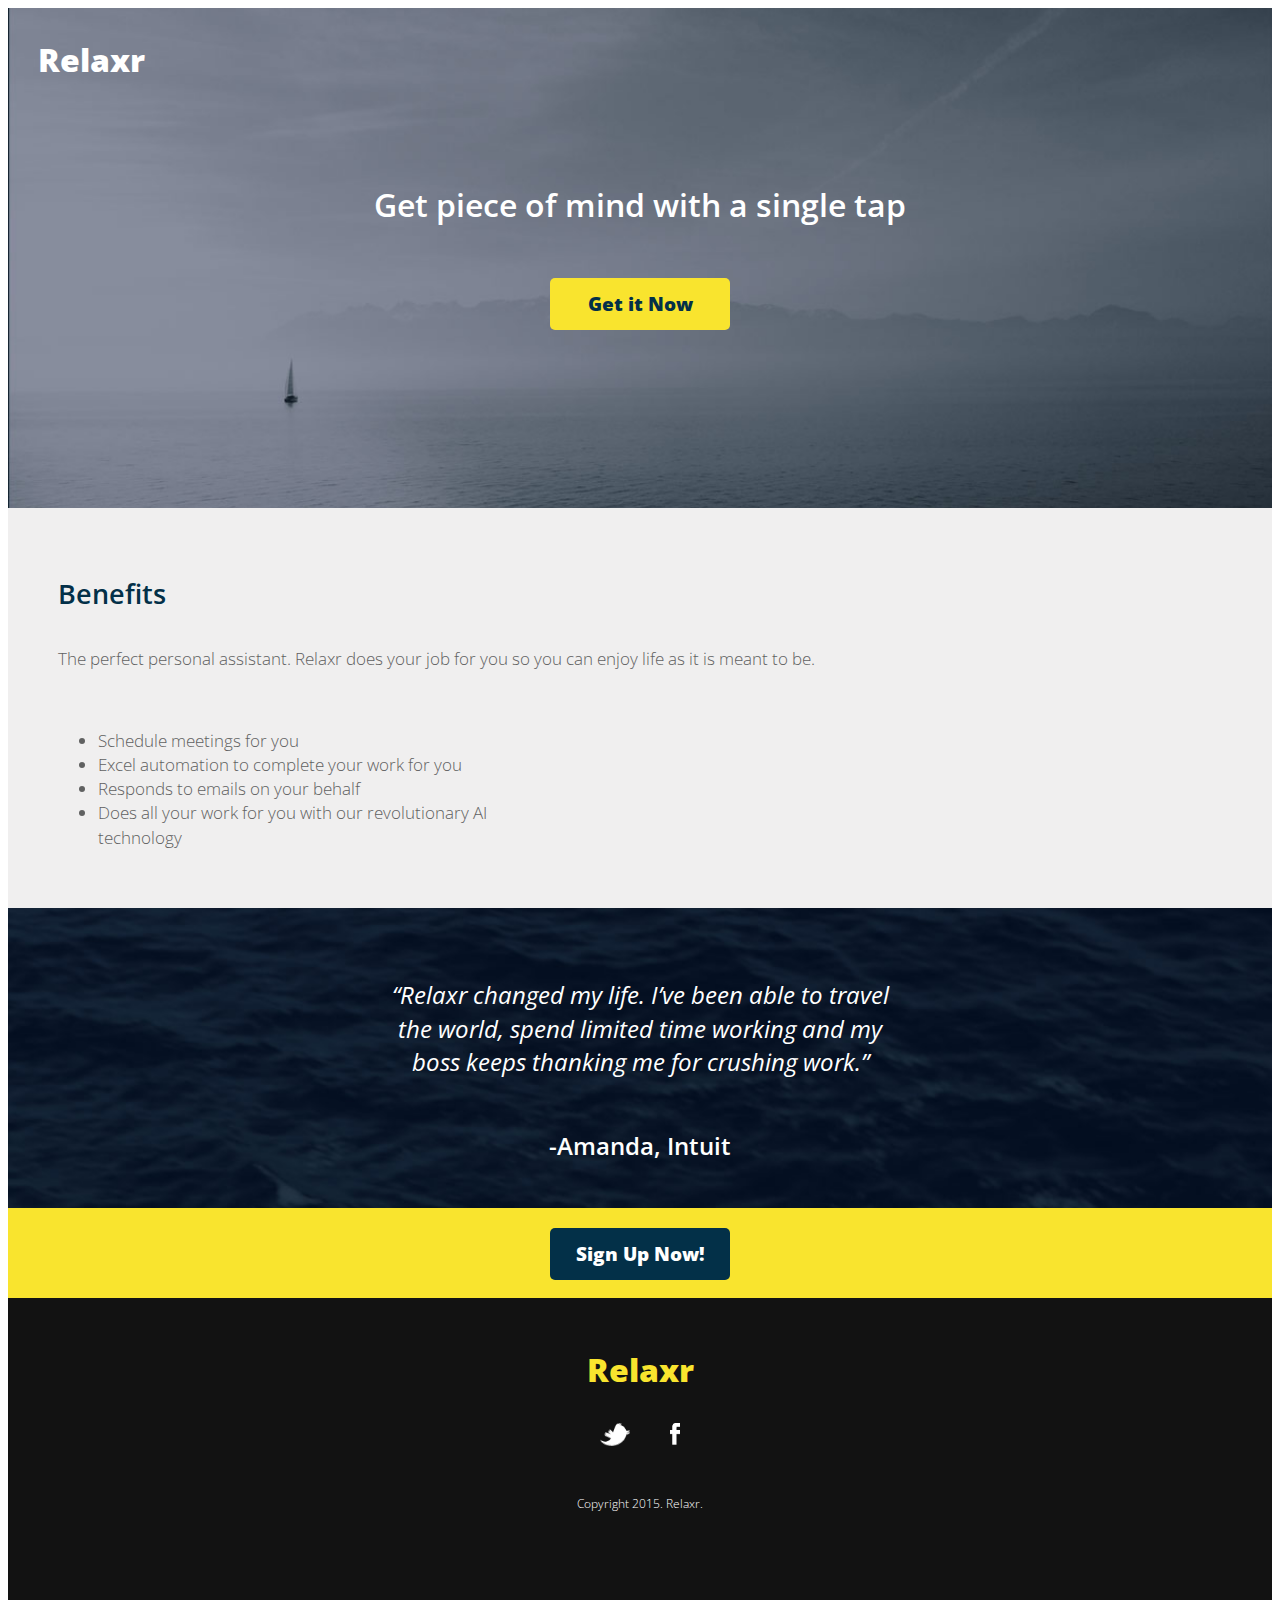
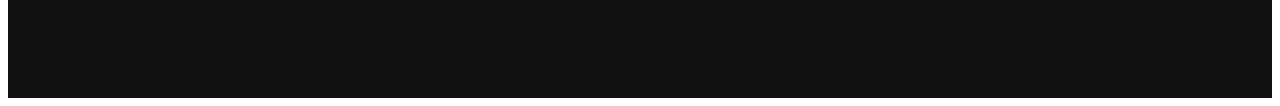
==== commit 08012b63: "Completed Homework 2" ====
--- a/index.html
+++ b/index.html
@@ -2,55 +2,104 @@
 <html lang="en">
 	<head>
     	<meta charset="utf-8">
-    	<meta name="description" content="Relaxr Landing Page">
+    	<meta name="description" content="Your description goes here">
     	<meta name="keywords" content="one, two, three">
-
-		<title>Relaxr</title>
+    	
+		<title>Blank Template</title>
 
 		<!-- external CSS link -->
-		<link href='https://fonts.googleapis.com/css?family=Open+Sans:800,300,300italic,600' rel='stylesheet' type='text/css'>
+		<link href='https://fonts.googleapis.com/css?family=Open+Sans:400,300,300italic,600,800' rel='stylesheet' type='text/css'>
 		<link rel="stylesheet" href="css/reset.css">
 		<link rel="stylesheet" href="css/style.css">
 
 	</head>
+
+
 	<body>
+
 		<div id="container">
-			<header>
-				<h1>Relaxr</h1>
-				<h2>Get piece of mind with a single tap</h2>
-				<div class="getitnow">
-				Get it Now
+			
+
+				<header>
+					
+					<div class = "logo">Relaxr</div>
+
+					<div class = "intro">Get piece of mind with a single tap</div>
+
+					<div id = "button">Get it Now</div>
+
+				</header>
+
+				<div class = "benefits">
+
+					<h1>Benefits</h1>
+
+					<p>The perfect personal assistant. Relaxr does your job for you so you can enjoy life as it is meant to be.</p>
+
+					<ul>
+
+						<li>Schedule meetings for you</li>
+
+						<li>Excel automation to complete your work for you</li>
+
+						<li>Responds to emails on your behalf</li>
+
+						<li>Does all your work for you with our revolutionary AI technology</li>
+
+					</ul>
+
 				</div>
-			</header>
-			<div class="benefits">
-				<h1>Benefits</h1>
-				<p>The perfect personal assistant. Relaxr does your job for you so you can enjoy life as it is meant to be.</p>
-				<ul>
-					<li>Schedule meetings for you</li>
-					<li>Excel automation to complete your work for you</li>
-					<li>Resonds to emails on your behalf</li>
-					<li>Does all your work for you with our revolutionary AI technology</li>
-				</ul>
+
+				<div class = "testimonial">
+
+					<div class = "testimonialtext">
+
+						“Relaxr changed my life. I’ve been able to travel the world, spend limited time working and my boss keeps thanking me for crushing work.”
+
+						<h2>-Amanda, Intuit</h2>
+
+					</div>
+
+				</div>
+
+				<div class = "signup">
+
+					<div id = "button2">
+						
+						Sign Up Now!
+
+					</div>
+
+				</div>
+
+				<footer>
+
+					<div class = "logo">
+
+						Relaxr
+
+					</div>
+
+					<div class = "icons">
+
+						<img class = "social1" src="images/twitter.png" alt="Twitter logo" title= "Twitter Logo"/></img>
+
+						<img class = "social2" src="images/facebook.png" alt="Facebook logo" title= "Facebook Logo"/></img>
+
+					</div>
+
+					<div class = "copyright clear">
+
+						Copyright 2015. Relaxr.
+						
+					</div>
+
+				</footer>
+			
 			</div>
-			<div class="testimonial">
-				<p id="testi">
-					"Relaxr changed my life. I've been able to travel the world, spend limited time working and my boss keeps thanking me for crushing work"
-				</p>
-				<p class="amanda">
-					- Amanda, Intuit
-				</p>
-			</div>
-			<div class="yellowpart">
-				<div class="signupbutton">
-					Sign Up Now!
-				</div>
-			</div>
-			<footer>
-				<h1>Relaxr</h1>
-				<img src="images/twitter.png" class="twitter">
-				<img src="images/facebook.png" class="facebook">
-				<h4>&copy; Copyright 2015. Relaxr.</h4>
-			</footer>
+
+
+
 		</div><!-- #container -->
 	</body>
 </html>--- a/css/style.css
+++ b/css/style.css
@@ -1,7 +1,7 @@
 /*
-Project Name: Relaxr Landing Page
-Client: Relaxr
-Author: Kevin Riehl
+Project Name: Blank Template
+Client: Your Client
+Author: Your Name
 Developer @GA in NYC
 */
 
@@ -46,12 +46,10 @@
 /*******************************************/
 
 body {
-     color: #000;
+     color: white;
      font-size: 12px;
      line-height: 1.4;
-     font-family: "Open Sans", Arial, sans-serif;
-
-
+     font-family: 'Open Sans', sans-serif;
 }
 
 
@@ -67,151 +65,150 @@
 }
 
 header {
-  padding: 30px 100px 0px 100px;
   background: url(../images/header_bg.jpg) no-repeat center top rgb(134,141,157);
+  background-size: cover;
   height: 500px;
 }
 
-header h1 {
-  font-size: 32px;
-  font-weight: 800;
+.benefits {
+  background-color: #f0efef;
+  height: 400px;
+  padding: 50px;
+  font-weight: 300;
+  font-size: 13pt;
+  color: #606161;
+}
+
+.testimonial {
+  font-style: italic;
+  font-weight: 300px;
+  font-size: 18pt;
+  background: url(../images/testimonial_bg.jpg) no-repeat center top rgb(134,141,157);
+  background-size: cover;
+  height: 300px;
+  margin: auto;
+  padding: 70px;
+}
+
+.testimonialtext {
+  width: 500px;
+  margin: auto;
+  text-align: center;
+}
+
+.signup {
+  background-color: #f9e42e;
+  height: 90px;
+  padding: 20px;
+}
+
+ul {
+  padding: 40px;
+  width: 500px;
+  /*For some reason, the bullets weren't showing up, troubleshooting led me to this "list-style" solution but I know there's probably a different way.*/
+  list-style: disc;
+}
+
+footer {
+  height: 400px;
+  background-color: #121212;
   color: white;
-}
-
-header h2 {
-  font-size: 32px;
+  padding: 20px;
+  text-align: center;
+  font-size: 9pt;
+  font-weight: 300;
+}
+
+/******************************************
+/* ADDITIONAL STYLES
+/*******************************************/
+
+.logo {
+      color: white;
+      font-weight: 800;
+      font-size: 24pt;
+      padding-left: 30px;
+      padding-top: 30px;
+}
+
+footer .logo {
+      color: #f9e42e;
+      margin-bottom: 20px;
+      padding-left: 0px;
+
+}
+
+.intro {
+      color: white;
+      font-weight: 600;
+      font-size: 24pt;
+      text-align: center;
+      padding-top: 100px;
+}
+
+#button {
+      margin: auto;
+      background-color: #f9e42e;
+      width: 180px;
+      padding-top: 13px;
+      padding-bottom: 13px;
+      color: #033048;
+      border-radius: 5px;
+      font-weight: 800;
+      font-size: 14pt;
+      margin-top: 50px;
+      margin-bottom: 200px;
+      text-align: center;
+}
+
+#button2 {
+      margin: auto;
+      background-color: #033048;
+      width: 180px;
+      padding-top: 13px;
+      padding-bottom: 13px;
+      color: white;
+      border-radius: 5px;
+      font-weight: 800;
+      font-size: 14pt;
+      text-align: center;
+}
+
+h1 {
   font-weight: 600;
+  font-size: 20pt;
+  color: #033048;
+  padding-bottom: 15px;
+}
+
+.testimonialtext h2 {
+  font-weight: 600;
+  font-size: 18pt;
+  color: white;
+  font-style: normal;
+  padding-top: 30px;
+}
+
+.icons {
+  width: 100px;
+  margin: auto;
+}
+
+.social1 {
+  float: left;
+  width: 50px;
+  padding: 10px;
+}
+
+.social2 {
+  float: right;
+  width: 30px;
+  padding: 10px;
+}
+
+.copyright {
+  width: auto;
   text-align: center;
-  margin-top: 70px;
-  color: white;
-}
-
-.getitnow {
-  margin: auto;
-  margin-top: 45px;
-  font-weight: 600;
-  font-size: 18px;
-  color: #606161;
-  border-radius: 5px;
-  width: 171px;
-  height: 38px;
-  background-color: #f9e42e;
-  padding: 7px 5px 15px 37px;
-}
-
-.benefits {
-  clear: both;
-  background-color: #f0efef;
-  padding: 55px 100px 55px 100px;
-}
-
-.benefits h1 {
-  font-weight: 600;
-  font-size: 30px;
-  color: #033048;
-  margin-bottom: 25px;
-}
-
-.benefits p {
-  font-weight: 300;
-  color: #606161;
-  font-size: 20px;
-  margin-bottom: 27px;
-  width: 490px;
-
-}
-
-ul {
-  list-style: inherit;
-  color: #606161;
-  font-size: 20px;
-  font-weight: 300;
-  margin-left: 80px;
-  width: 360px;
-}
-
-.testimonial {
-  clear: both;
-  background: url(../images/testimonial_bg.jpg) no-repeat center top rgb(134,141,157);
-  height: 260px;
-  width: 100%;
-}
-
-#testi {
-  font-weight: 300;
-  font-style: italic;
-  color: white;
-  font-size: 22px;
-  text-align: center;
-  padding: 45px 320px 1px 320px;
-}
-
-.amanda {
-  font-weight: 300;
-  font-style: italic;
-  color: white;
-  font-size: 22px;
-  text-align: center;
-  padding: 6px 320px 1px 320px;
-  font-weight: 600;
-}
-
-.yellowpart {
-  clear: both;
-  height: 75px;
-  background-color: #f9e42e;
-  padding: 19px;
-}
-
-.signupbutton {
-  margin: auto;
-  font-weight: 600;
-  font-size: 18px;
-  color: white;
-  border-radius: 5px;
-  width: 171px;
-  height: 38px;
-  background-color: #033048;
-  padding: 4px 9px 3px 29px;
-}
-
-footer {
-  clear: both;
-  background-color: #121212;
-  height: 260px;
-  text-align: center;
-  color: white;
-}
-
-footer h1 {
-  padding-top: 33px;
-  color: #f9e42e;
-  font-size: 32px;
-  font-weight: 800;
-  padding-bottom: 50px;
-}
-
-.twitter {
-  float: left;
-  padding-left: 440px;
-}
-
-.facebook {
-  float: right;
-  padding-right: 457px;
-}
-
-footer h4 {
-  clear: both;
-  padding-top: 68px;
-  font-size: 11px;
-  font-weight: 300;
-}
-
-/******************************************
-/* ADDITIONAL STYLES
-/*******************************************/
-
-
-
-
+  padding-top: 40px;
+}
+
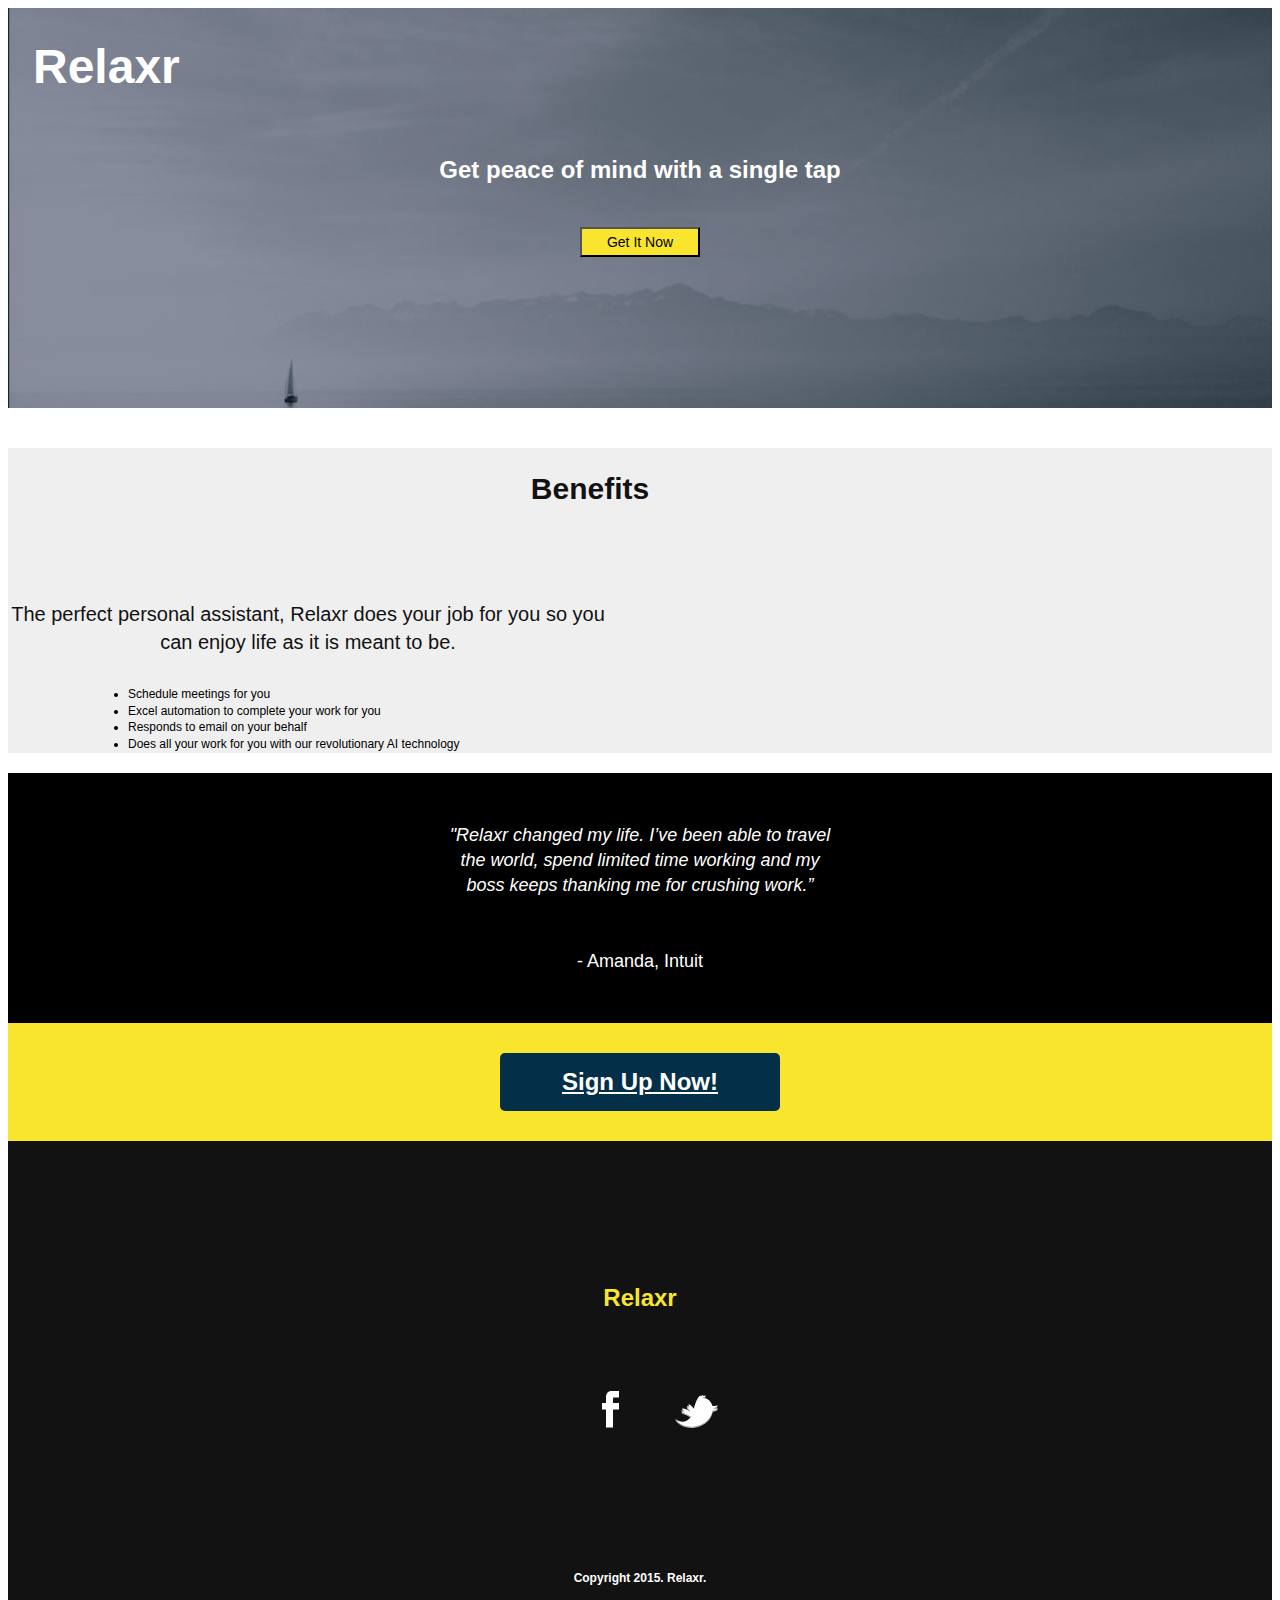
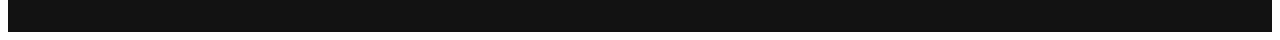
==== commit cba8215f: "I made some changes. it’s cleaned up a lot." ====
--- a/index.html
+++ b/index.html
@@ -1,105 +1,65 @@
 <!DOCTYPE html>
-<html lang="en">
+ <html lang="en">
 	<head>
     	<meta charset="utf-8">
-    	<meta name="description" content="Your description goes here">
-    	<meta name="keywords" content="one, two, three">
-    	
-		<title>Blank Template</title>
+    	<meta name="description" content="A perfect personal assistant for your business">
+    	<meta name="keywords" content="Relaxr does AI and technology work for you">
+
+		<title>Relaxr Landing Page</title>
 
 		<!-- external CSS link -->
-		<link href='https://fonts.googleapis.com/css?family=Open+Sans:400,300,300italic,600,800' rel='stylesheet' type='text/css'>
 		<link rel="stylesheet" href="css/reset.css">
 		<link rel="stylesheet" href="css/style.css">
 
 	</head>
+	<body>
+		<div id="container">
 
+			<header>
+				<h1>Relaxr</h1>
+				<h2>Get peace of mind with a single tap</h2>
+				<button>Get It Now</button>
+			</header>
+				
+		 <section id="benefits">
+			 <div class="article">
+				 <h4>Benefits</h4>			 
+				 <p>The perfect personal assistant, Relaxr does your job for you so you can enjoy life as it is meant to be.</p>				
+				 <ul>
+					<li>Schedule meetings for you</li>
+					<li>Excel automation to complete your work for you</li>
+					<li>Responds to email on your behalf</li>
+					<li>Does all your work for you with our revolutionary AI technology</li>
+				</ul>
+			 </div>	
+		 </section>
 
-	<body>
+		 <div class="quotebox">
+				<p class="quote">
+					"Relaxr changed my life. I’ve been able to travel the world, spend limited time working and my boss keeps thanking me for crushing work.”
+				</p>
+				<p class="quotename">
+					- Amanda, Intuit 
+				</p>
+		 </div>
 
-		<div id="container">
-			
+		 <aside id="bottom-cta">
+			<a class="button blue" href="#">Sign Up Now!</a>
+		 </aside>
 
-				<header>
-					
-					<div class = "logo">Relaxr</div>
+		<footer>
+			<h6>Relaxr</h6>	
 
-					<div class = "intro">Get piece of mind with a single tap</div>
+				<ul>
+					<li><a href="#"><img src="images/facebook.png" alt="Facebook logo"></a></li>
+					<li><a href="#"><img src="images/twitter.png" alt="Twitter logo"></a></li>
+				</ul>
 
-					<div id = "button">Get it Now</div>
+				<p class="copyright">Copyright 2015. Relaxr.</p>
 
-				</header>
+		</footer>		
 
-				<div class = "benefits">
+	</div><!-- #container -->
 
-					<h1>Benefits</h1>
-
-					<p>The perfect personal assistant. Relaxr does your job for you so you can enjoy life as it is meant to be.</p>
-
-					<ul>
-
-						<li>Schedule meetings for you</li>
-
-						<li>Excel automation to complete your work for you</li>
-
-						<li>Responds to emails on your behalf</li>
-
-						<li>Does all your work for you with our revolutionary AI technology</li>
-
-					</ul>
-
-				</div>
-
-				<div class = "testimonial">
-
-					<div class = "testimonialtext">
-
-						“Relaxr changed my life. I’ve been able to travel the world, spend limited time working and my boss keeps thanking me for crushing work.”
-
-						<h2>-Amanda, Intuit</h2>
-
-					</div>
-
-				</div>
-
-				<div class = "signup">
-
-					<div id = "button2">
-						
-						Sign Up Now!
-
-					</div>
-
-				</div>
-
-				<footer>
-
-					<div class = "logo">
-
-						Relaxr
-
-					</div>
-
-					<div class = "icons">
-
-						<img class = "social1" src="images/twitter.png" alt="Twitter logo" title= "Twitter Logo"/></img>
-
-						<img class = "social2" src="images/facebook.png" alt="Facebook logo" title= "Facebook Logo"/></img>
-
-					</div>
-
-					<div class = "copyright clear">
-
-						Copyright 2015. Relaxr.
-						
-					</div>
-
-				</footer>
-			
-			</div>
-
-
-
-		</div><!-- #container -->
 	</body>
 </html>--- a/css/style.css
+++ b/css/style.css
@@ -46,10 +46,10 @@
 /*******************************************/
 
 body {
-     color: white;
+     color: #000;
      font-size: 12px;
      line-height: 1.4;
-     font-family: 'Open Sans', sans-serif;
+     font-family: Helvetica, Arial, sans-serif;
 }
 
 
@@ -58,157 +58,186 @@
 /*******************************************/
 
 /* Center the container */
-.container {
-  width: 960px;
-  margin: auto;
-  height: 500px;
-}
-
-header {
-  background: url(../images/header_bg.jpg) no-repeat center top rgb(134,141,157);
-  background-size: cover;
-  height: 500px;
-}
-
-.benefits {
-  background-color: #f0efef;
-  height: 400px;
-  padding: 50px;
-  font-weight: 300;
-  font-size: 13pt;
-  color: #606161;
-}
-
-.testimonial {
-  font-style: italic;
-  font-weight: 300px;
-  font-size: 18pt;
-  background: url(../images/testimonial_bg.jpg) no-repeat center top rgb(134,141,157);
-  background-size: cover;
-  height: 300px;
-  margin: auto;
-  padding: 70px;
-}
-
-.testimonialtext {
-  width: 500px;
-  margin: auto;
+  .container {
+    width: 960px;
+    margin: auto;
+    height: 500px;
+  }
+  
+  h1 {
+    font-size: 48px;
+    font-weight: 800;
+    color: white;
+    height: 100px;
+    margin: 0px;
+    left: 100px
+   }
+
+  h2 {
+    font-size: 24px;
+    font-weight: semibold;
+    color: white;
+    text-align: center;  
+  }
+
+  button {
+    font-size: 14px;
+    font-weight: extra bold;
+    padding: 5px;
+    text-align: center;
+    background-color: #f9e42e;
+    width: 120px;
+    margin: 40px auto;
+    display: inherit;
+  }
+
+   h4 {
+    color: #121212;
+    font-size: 30px;
+    font-weight: Semibold;
+    padding-right: 100px;
+    padding-top: 20px;
+    text-align: center; 
+  }
+
+    h5 {
+      font-size: 12px;
+      color: white;
+      padding: 10px;
+      background-color: #033048;
+      width: 100px;
+      margin-top: 100px;
+      text-align: center;
+    }
+
+    h6 {
+      font-size: 24px;
+      font-weight: extra bold;
+      color: #f9e42e;
+      text-align: center;
+      padding: 20px 20px;
+     }    
+
+   p {
+    color: #121212;
+    font-size: 20px;
+    font-weight: light;
+    width: 400px;
+    padding-top: 50px;
+    font-kerning: 1px;
+    text-align: center;
+   }
+
+   header {
+     background: url(../images/header_bg.jpg) no-repeat center top rgb(134,141,157);
+     background-size: cover;
+     height: 400px;
+     padding: 25px;
+   }
+
+#benefits p, #benefits ul {
+  width: 600px;
+}
+#benefits ul {
+  list-style: disc;
+  margin: 30px 0 0 80px;
+}
+
+  .article {      
+    width: 100%;
+    margin: 0 auto;
+    background-color: #f0efef;    
+   }   
+
+   .article nav ul li {
+    display: inline-block;
+    margin: 0 0 0 40px;
+    font-size: 24px;      
+   }    
+
+    .quotebox {    
+      background-color: black;
+      height: 250px;
+      margin-top: 20px;
+    }
+
+    .quotebox p {
+      margin: 0 auto;
+    }
+
+   .quote {
+    font-size: 18px;
+    font-weight: light;
+    font-style: italic;    
+    text-align: center;
+    color: white;
+
+   }
+
+   .quotename {
+    font-size: 18px;
+    font-weight: semibold;
+    width: 150px;
+    text-align: center;
+    color: white;
+   }
+
+   .signupbox {
+    width: 100%
+    background-color:#F9e42e;
+    height: 200px;
+    margin-top: 0px;
+   }
+
+   #bottom-cta {
+    background: #f9e42e;
+    padding: 30px;
+    text-align: center;
+  }
+
+  .button {
+    border-radius: 5px;
+    font-weight: 800;
+    padding: 12px 0;
+    width: 280px;
+    font-size: 20px;
+    text-align: center;
+    display: block;
+    margin: 0 auto;
+  }
+  .yellow {
+    background: #f9e42e;
+    color: #033048;
+  }
+  .blue {
+    background: #033048;
+    color: #fff;
+    font-size: 24px;
+  }
+
+  footer {
+  background: #121212;
+  padding: 65px 0 45px;
   text-align: center;
 }
 
-.signup {
-  background-color: #f9e42e;
-  height: 90px;
-  padding: 20px;
-}
-
-ul {
-  padding: 40px;
-  width: 500px;
-  /*For some reason, the bullets weren't showing up, troubleshooting led me to this "list-style" solution but I know there's probably a different way.*/
-  list-style: disc;
-}
-
-footer {
-  height: 400px;
-  background-color: #121212;
-  color: white;
-  padding: 20px;
-  text-align: center;
-  font-size: 9pt;
-  font-weight: 300;
-}
+  footer ul li {
+    display: inline-block;
+    list-style: none;
+    margin: 0 26px 75px;     
+  }
+
+  footer .copyright {
+    font-size: 12px;
+    color: #fff;
+    font-weight: 600;
+    margin: auto;
+  }
 
 /******************************************
 /* ADDITIONAL STYLES
 /*******************************************/
 
-.logo {
-      color: white;
-      font-weight: 800;
-      font-size: 24pt;
-      padding-left: 30px;
-      padding-top: 30px;
-}
-
-footer .logo {
-      color: #f9e42e;
-      margin-bottom: 20px;
-      padding-left: 0px;
-
-}
-
-.intro {
-      color: white;
-      font-weight: 600;
-      font-size: 24pt;
-      text-align: center;
-      padding-top: 100px;
-}
-
-#button {
-      margin: auto;
-      background-color: #f9e42e;
-      width: 180px;
-      padding-top: 13px;
-      padding-bottom: 13px;
-      color: #033048;
-      border-radius: 5px;
-      font-weight: 800;
-      font-size: 14pt;
-      margin-top: 50px;
-      margin-bottom: 200px;
-      text-align: center;
-}
-
-#button2 {
-      margin: auto;
-      background-color: #033048;
-      width: 180px;
-      padding-top: 13px;
-      padding-bottom: 13px;
-      color: white;
-      border-radius: 5px;
-      font-weight: 800;
-      font-size: 14pt;
-      text-align: center;
-}
-
-h1 {
-  font-weight: 600;
-  font-size: 20pt;
-  color: #033048;
-  padding-bottom: 15px;
-}
-
-.testimonialtext h2 {
-  font-weight: 600;
-  font-size: 18pt;
-  color: white;
-  font-style: normal;
-  padding-top: 30px;
-}
-
-.icons {
-  width: 100px;
-  margin: auto;
-}
-
-.social1 {
-  float: left;
-  width: 50px;
-  padding: 10px;
-}
-
-.social2 {
-  float: right;
-  width: 30px;
-  padding: 10px;
-}
-
-.copyright {
-  width: auto;
-  text-align: center;
-  padding-top: 40px;
-}
-
+
+
+
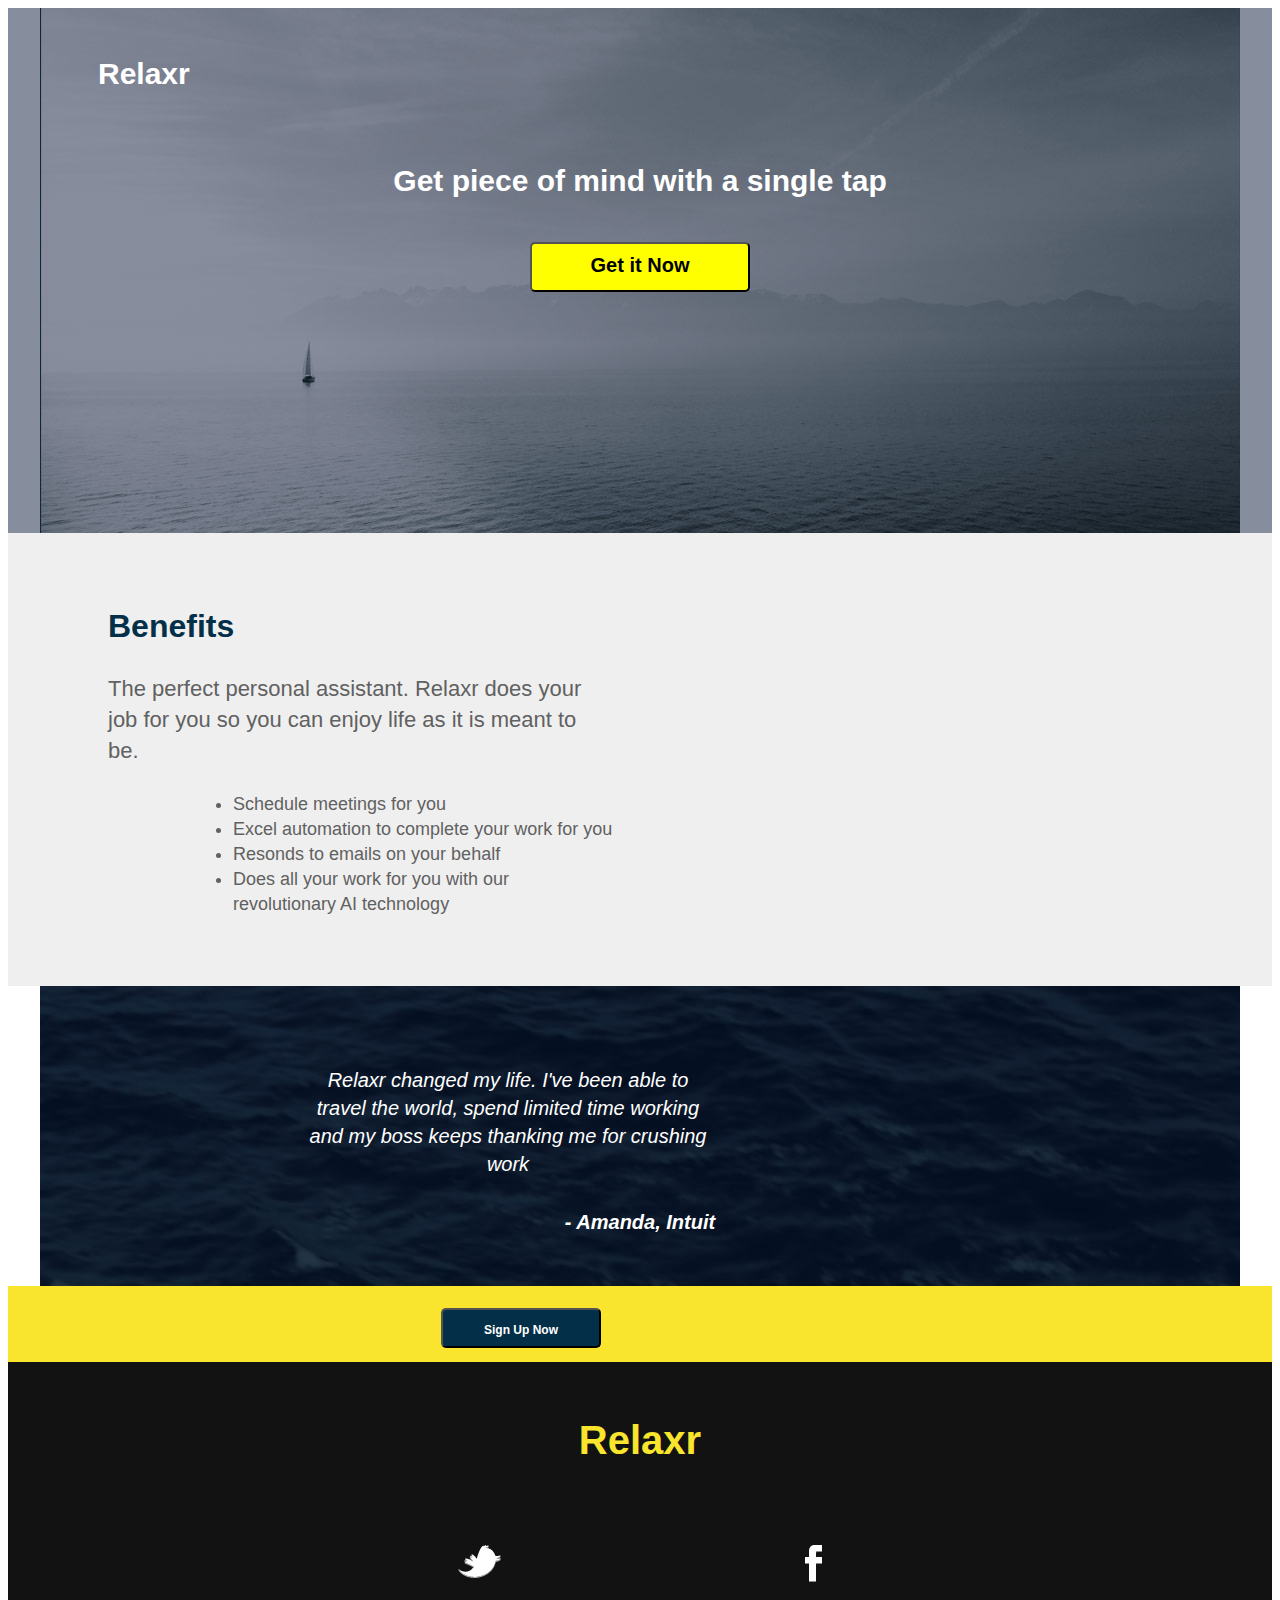
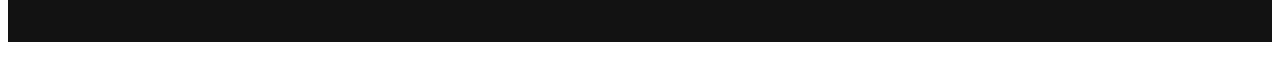
==== commit 0b99847f: "Merge 666bc547ca67b1e5d4a5a24904e758644faf95d1 into c8526a8deaacdb522e5622380064e85f7f343d3c" ====
--- a/index.html
+++ b/index.html
@@ -1,11 +1,12 @@
 <!DOCTYPE html>
- <html lang="en">
+<html lang="en">
 	<head>
     	<meta charset="utf-8">
-    	<meta name="description" content="A perfect personal assistant for your business">
-    	<meta name="keywords" content="Relaxr does AI and technology work for you">
+    	<meta name="description" content="Landing page">
+    	<meta name="keywords" content="one, two, three">
+		<link href='https://fonts.googleapis.com/css?family=Open+Sans' rel='stylesheet' type='text/css'>
 
-		<title>Relaxr Landing Page</title>
+		<title>Relaxr</title>
 
 		<!-- external CSS link -->
 		<link rel="stylesheet" href="css/reset.css">
@@ -14,52 +15,38 @@
 	</head>
 	<body>
 		<div id="container">
-
 			<header>
 				<h1>Relaxr</h1>
-				<h2>Get peace of mind with a single tap</h2>
-				<button>Get It Now</button>
+				<h2>Get piece of mind with a single tap</h2>
+							<button class="getbutton">Get it Now</button>
 			</header>
-				
-		 <section id="benefits">
-			 <div class="article">
-				 <h4>Benefits</h4>			 
-				 <p>The perfect personal assistant, Relaxr does your job for you so you can enjoy life as it is meant to be.</p>				
-				 <ul>
-					<li>Schedule meetings for you</li>
-					<li>Excel automation to complete your work for you</li>
-					<li>Responds to email on your behalf</li>
-					<li>Does all your work for you with our revolutionary AI technology</li>
-				</ul>
-			 </div>	
-		 </section>
-
-		 <div class="quotebox">
-				<p class="quote">
-					"Relaxr changed my life. I’ve been able to travel the world, spend limited time working and my boss keeps thanking me for crushing work.”
-				</p>
-				<p class="quotename">
-					- Amanda, Intuit 
-				</p>
-		 </div>
-
-		 <aside id="bottom-cta">
-			<a class="button blue" href="#">Sign Up Now!</a>
-		 </aside>
-
-		<footer>
-			<h6>Relaxr</h6>	
-
-				<ul>
-					<li><a href="#"><img src="images/facebook.png" alt="Facebook logo"></a></li>
-					<li><a href="#"><img src="images/twitter.png" alt="Twitter logo"></a></li>
-				</ul>
-
-				<p class="copyright">Copyright 2015. Relaxr.</p>
-
-		</footer>		
-
-	</div><!-- #container -->
-
+				<div class="benefits">
+					<h1>Benefits</h1>
+			 			<p>The perfect personal assistant. Relaxr does your job for you so you can enjoy life as it is meant to be.
+			 			</p>
+			 			<ul>
+			 				<li>Schedule meetings for you</li>
+			 				<li>Excel automation to complete your work for you</li>
+			 				<li>Resonds to emails on your behalf</li>
+			 				<li>Does all your work for you with our revolutionary AI technology</li>
+						</ul>
+			 	</div>
+			 	<div class="test">	
+					<div class="quote">
+						<p>	Relaxr changed my life. I've been able to travel the world, spend limited time working and my boss keeps thanking me for crushing work</p>
+					</div>
+					<p class="name"> - Amanda, Intuit</p>
+					
+					<div class="yellowsec">	
+						<button class="signup">Sign Up Now</button>
+					</div>
+			 	</div>
+			<footer>
+				<h1>Relaxr</h1>
+						<img src="images/twitter.png" class="twitter" alt="twitter" title"twitter">
+						<img src="images/facebook.png" class="facebook" alt="fb" title"fb">
+						<h3>&copy; Copyright 2015. Relaxr</h3>
+			</footer>
+		</div><!-- #container -->
 	</body>
-</html>+</html>
--- a/css/style.css
+++ b/css/style.css
@@ -1,9 +1,9 @@
-/*
-Project Name: Blank Template
-Client: Your Client
-Author: Your Name
+
+Project Name: Relaxr
+Client: Your Relaxr
+Author: Clifton Jadoo
 Developer @GA in NYC
-*/
+
 
 
 /******************************************
@@ -50,6 +50,7 @@
      font-size: 12px;
      line-height: 1.4;
      font-family: Helvetica, Arial, sans-serif;
+    
 }
 
 
@@ -58,181 +59,163 @@
 /*******************************************/
 
 /* Center the container */
-  .container {
-    width: 960px;
-    margin: auto;
-    height: 500px;
-  }
-  
-  h1 {
-    font-size: 48px;
-    font-weight: 800;
-    color: white;
-    height: 100px;
-    margin: 0px;
-    left: 100px
-   }
-
-  h2 {
-    font-size: 24px;
-    font-weight: semibold;
-    color: white;
-    text-align: center;  
-  }
-
-  button {
-    font-size: 14px;
-    font-weight: extra bold;
-    padding: 5px;
-    text-align: center;
-    background-color: #f9e42e;
-    width: 120px;
-    margin: 40px auto;
-    display: inherit;
-  }
-
-   h4 {
-    color: #121212;
-    font-size: 30px;
-    font-weight: Semibold;
-    padding-right: 100px;
-    padding-top: 20px;
-    text-align: center; 
-  }
-
-    h5 {
-      font-size: 12px;
-      color: white;
-      padding: 10px;
-      background-color: #033048;
-      width: 100px;
-      margin-top: 100px;
-      text-align: center;
-    }
-
-    h6 {
-      font-size: 24px;
-      font-weight: extra bold;
-      color: #f9e42e;
-      text-align: center;
-      padding: 20px 20px;
-     }    
-
-   p {
-    color: #121212;
-    font-size: 20px;
-    font-weight: light;
-    width: 400px;
-    padding-top: 50px;
-    font-kerning: 1px;
-    text-align: center;
-   }
-
-   header {
-     background: url(../images/header_bg.jpg) no-repeat center top rgb(134,141,157);
-     background-size: cover;
-     height: 400px;
-     padding: 25px;
-   }
-
-#benefits p, #benefits ul {
-  width: 600px;
-}
-#benefits ul {
-  list-style: disc;
-  margin: 30px 0 0 80px;
-}
-
-  .article {      
-    width: 100%;
-    margin: 0 auto;
-    background-color: #f0efef;    
-   }   
-
-   .article nav ul li {
-    display: inline-block;
-    margin: 0 0 0 40px;
-    font-size: 24px;      
-   }    
-
-    .quotebox {    
-      background-color: black;
-      height: 250px;
-      margin-top: 20px;
-    }
-
-    .quotebox p {
-      margin: 0 auto;
-    }
-
-   .quote {
-    font-size: 18px;
-    font-weight: light;
-    font-style: italic;    
-    text-align: center;
-    color: white;
-
-   }
-
-   .quotename {
-    font-size: 18px;
-    font-weight: semibold;
-    width: 150px;
-    text-align: center;
-    color: white;
-   }
-
-   .signupbox {
-    width: 100%
-    background-color:#F9e42e;
-    height: 200px;
-    margin-top: 0px;
-   }
-
-   #bottom-cta {
-    background: #f9e42e;
-    padding: 30px;
-    text-align: center;
-  }
-
-  .button {
-    border-radius: 5px;
-    font-weight: 800;
-    padding: 12px 0;
-    width: 280px;
-    font-size: 20px;
-    text-align: center;
-    display: block;
-    margin: 0 auto;
-  }
-  .yellow {
-    background: #f9e42e;
-    color: #033048;
-  }
-  .blue {
-    background: #033048;
-    color: #fff;
-    font-size: 24px;
-  }
-
-  footer {
-  background: #121212;
-  padding: 65px 0 45px;
-  text-align: center;
-}
-
-  footer ul li {
-    display: inline-block;
-    list-style: none;
-    margin: 0 26px 75px;     
-  }
-
-  footer .copyright {
-    font-size: 12px;
-    color: #fff;
-    font-weight: 600;
-    margin: auto;
-  }
+.container {
+  width: 960px;
+  margin: auto;
+  height: 500px;
+}
+
+header {
+   background: url(../images/header_bg.jpg) no-repeat center top rgb(134,141,157);
+   height:500px;
+   padding: 25px 90px 0px 90px;
+}
+
+header h1 {
+  font-weight: 800;
+  font-size: 30px;
+  color:white;
+}
+
+header h2 {
+  font-size: 30px;
+  font-weight:700;
+  margin-top:65px;
+  color:white;
+  text-align: center;
+}
+
+.getbutton {
+  border-radius: 5px;
+  font-weight: 700;
+  background-color: yellow;
+  width: 220px;
+  height:50px;
+  font-size: 20px;
+  margin: 40px auto 0px;
+  display:block;
+  padding: 10px 40px 14px 40px;
+  text-align: center;
+}
+
+.benefits {
+  padding: 50px 80px 50px 100px;
+  background-color: #f0efef;
+  clear:both;
+}
+
+.benefits h1 {
+  font-size:32px;
+  margin-bottom: 25px;
+  font-weight: 700;
+  color:#033048;
+}
+
+.benefits p {
+  font-size: 22px;
+  margin-bottom: 25px;
+  width:500px;
+  font-weight: 400;
+  color: #606161;
+}
+
+ul {
+  color:#606161;
+  font-size: 18px;
+  font-weight: 350;
+  margin-left: 85px;
+  width:380px;
+  list-style: inherit;
+}
+
+.test {
+  clear:both;
+  height:350px;
+  width:100%;
+  background: url(../images/testimonial_bg.jpg) no-repeat center top;
+}
+
+.quote {
+  font-weight: 100;
+  font-style: italic;
+  padding: 60px 300px 0px 300px;
+  color: white;
+  font-size: 20px;
+  text-align: center;
+  width: 400px;
+
+
+}
+
+.name{
+  font-size: 20px;
+  text-align: center;
+  font-weight: 700;
+  color:white;
+  padding: 10px 300px 0px 300px;
+  font-style: italic;
+}
+
+.yellowsec {
+  clear:both;
+  height:55px;
+  background-color: #f9e42e;
+  padding:33px;
+  margin-top:50px;
+  padding-top: 12px;
+}
+
+.signup {
+  height: 40px;
+  width: 160px;
+ padding-top: 5px;
+ margin-left: 400px;
+ margin-top: 10px;
+ margin-right: auto;
+ margin-bottom: 30px;
+ font-size: 12px;
+ font-weight: 800;
+ color: white;
+ text-align: center;
+ border-radius: 5px;
+background-color: #033048;
+}
+
+footer {
+  clear:both;
+  background-color: #121212;
+  height: 280px;
+  text-align: center;
+  color:white;
+
+}
+
+footer h1 {
+  padding-top: 50px;
+  color: #f9e42e;
+  font-size: 30px;
+  font-weight: 700;
+  padding-bottom: 50px;
+  font-size: 40px;
+
+}
+
+.twitter {
+  float:left;
+  padding-left:450px;
+}
+
+.facebook {
+  float:right;
+  padding-right:450px;
+}
+
+footer h3 {
+  clear:both;
+  padding-top:70px;
+  font-size: 10px;
+  font-weight: 250;
+}
 
 /******************************************
 /* ADDITIONAL STYLES
